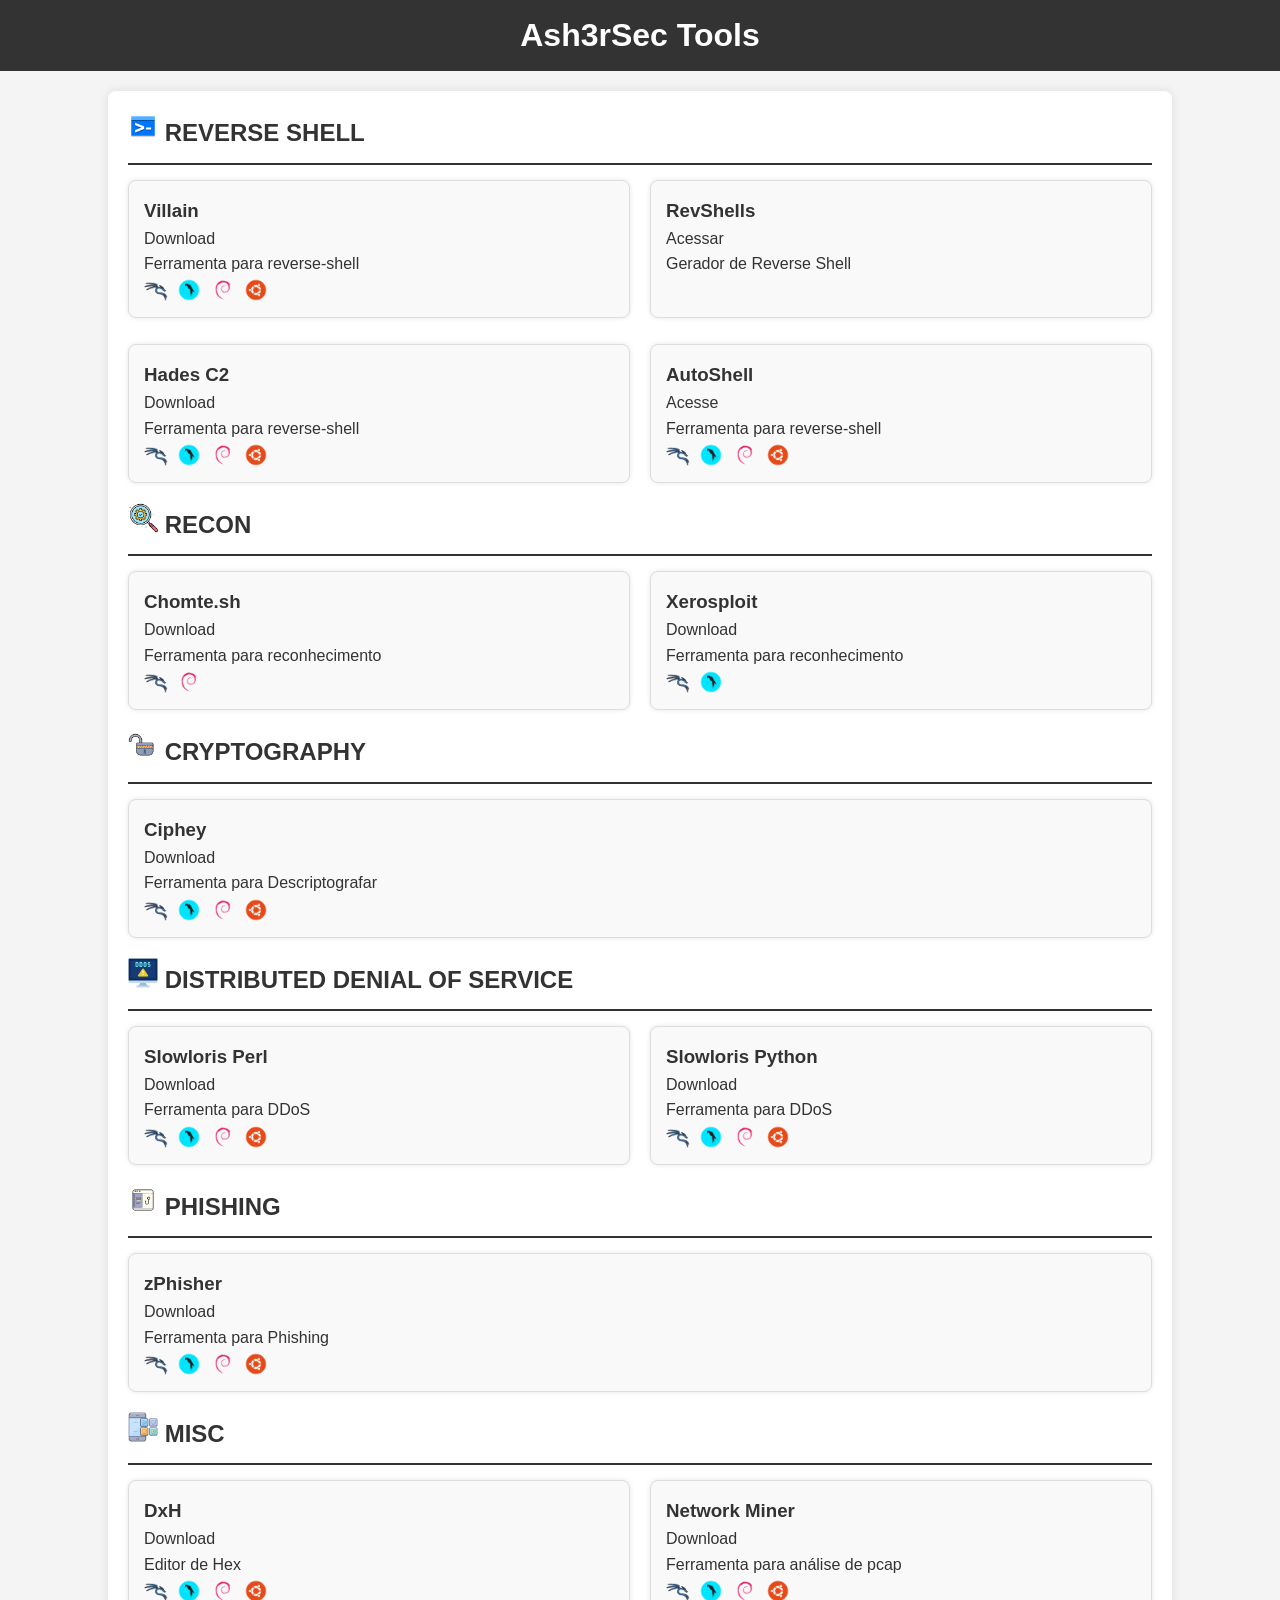
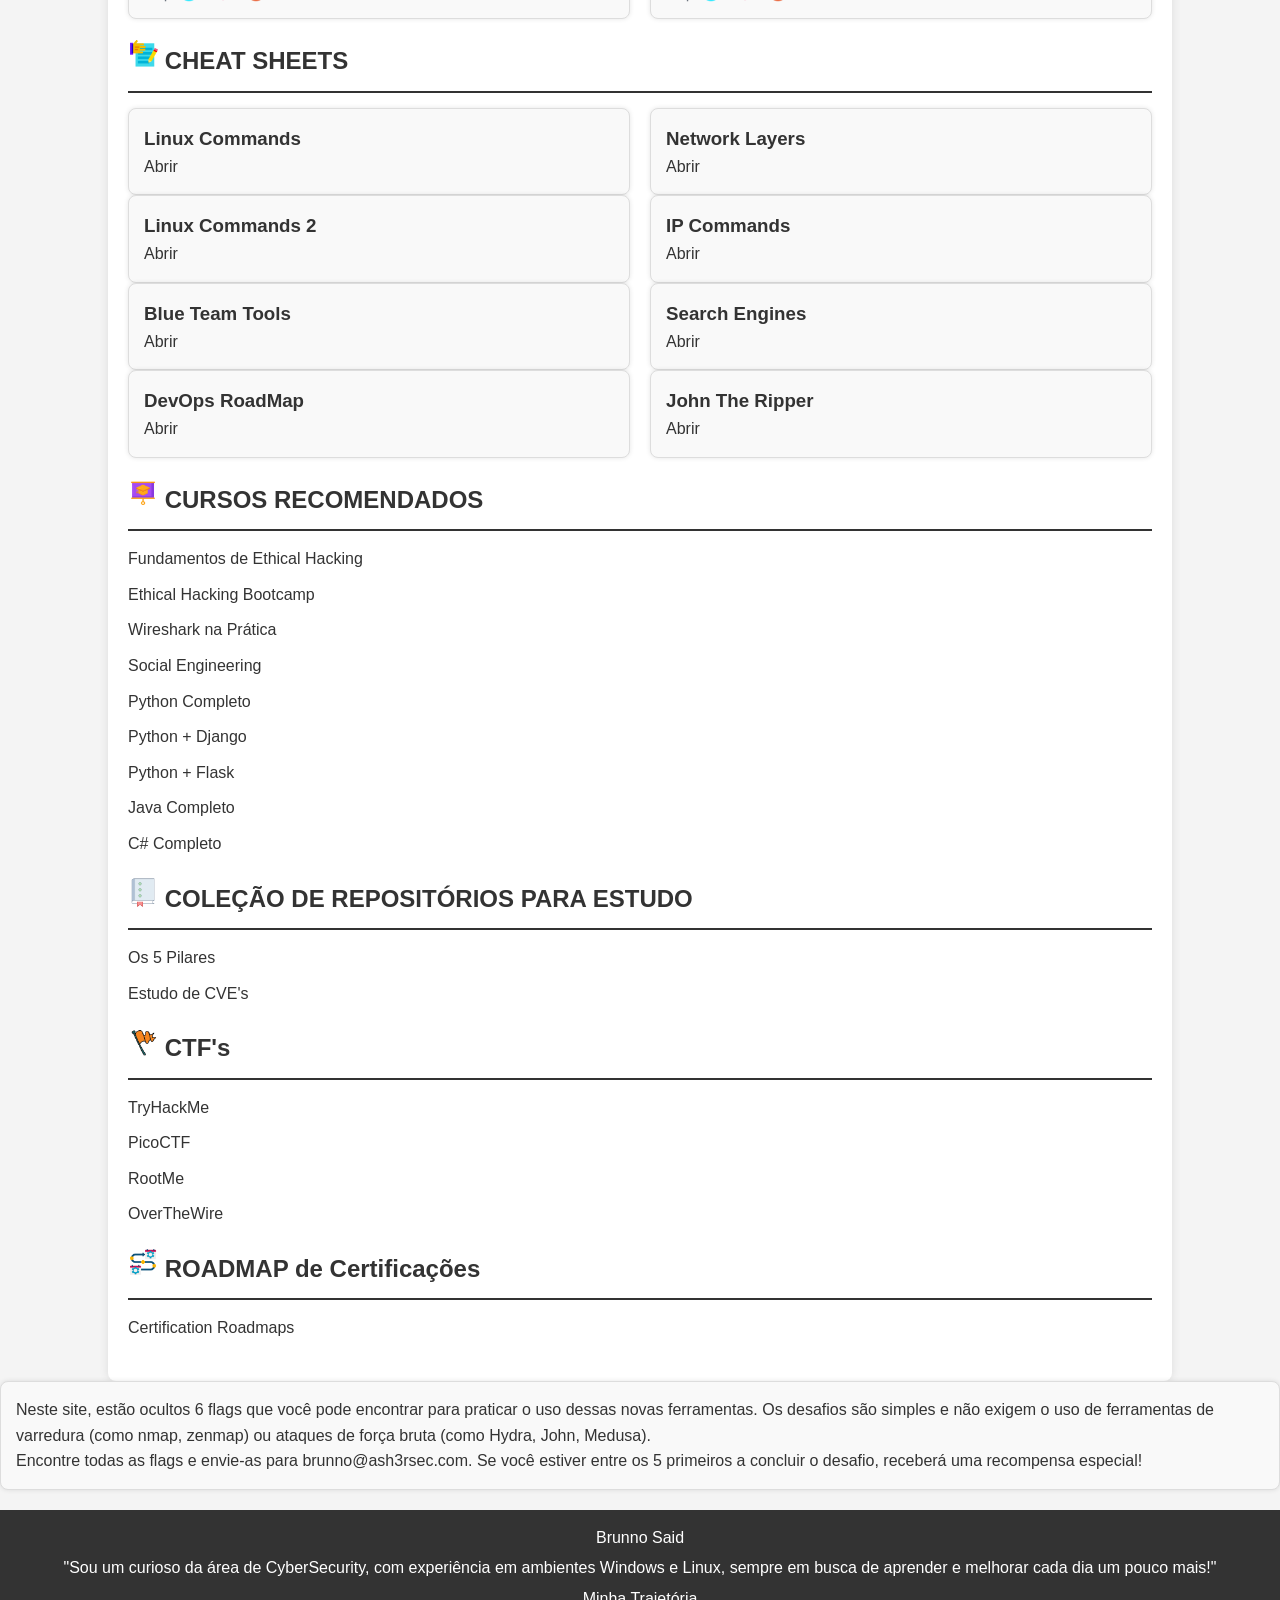
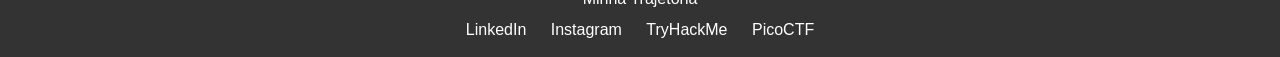
==== src/index.html @ 20b2dc92 "Update index.html" ====
<!DOCTYPE html>
<html lang="pt-BR">
<head>
    <meta charset="UTF-8">
    <meta name="viewport" content="width=device-width, initial-scale=1.0">
    <title>Ash3rSec</title>
    <link rel="stylesheet" href="styles.css">
    <link rel="icon" href="img/ico-web.png">
</head>
<body>
    <header>
        <h1>Ash3rSec Tools</h1>
    </header>
    
    <div class="container">

        <section>
            <h2><img src="img/terminal.png" width="30" height="30">  REVERSE SHELL</h2>
            <div class="tool-container">
                <div class="tool">
                    <h3>Villain</h3>
                    <p><a href="https://github.com/t3l3machus/Villain" target="_blank">Download</a></p>
                    <p>Ferramenta para reverse-shell</p>
                    <div class="icons">
                        <img src="img/kali.png" alt="Kali Linux">
                        <img src="img/parrot.png" alt="Parrot OS">
                        <img src="img/debian.png" alt="Debian">
                        <img src="img/ubuntu.png" alt="Ubuntu">
                    </div>
                </div>

                <div class="tool">
                    <h3>RevShells</h3>
                    <p><a href="https://www.revshells.com/" target="_blank">Acessar</a></p>
                    <p>Gerador de Reverse Shell</p>
                </div>
            </div>

            <br>
            
            <div class="tool-container">
                <div class="tool">
                    <h3>Hades C2</h3>
                    <p><a href="https://github.com/Lavender-exe/Hades-C2" target="_blank">Download</a></p>
                    <p>Ferramenta para reverse-shell</p>
                    <div class="icons">
                        <img src="img/kali.png" alt="Kali Linux">
                        <img src="img/parrot.png" alt="Parrot OS">
                        <img src="img/debian.png" alt="Debian">
                        <img src="img/ubuntu.png" alt="Ubuntu">
                    </div>
                </div>

                <div class="tool">
                    <h3>AutoShell</h3>
                    <p><a href="https://reverse-shell.sh/" target="_blank">Acesse</a></p>
                    <p>Ferramenta para reverse-shell</p>
                    <div class="icons">
                        <img src="img/kali.png" alt="Kali Linux">
                        <img src="img/parrot.png" alt="Parrot OS">
                        <img src="img/debian.png" alt="Debian">
                        <img src="img/ubuntu.png" alt="Ubuntu">
                    </div>
                </div>

            </div>
        </section>

        <section>
            <h2><img src="img/recon.png" width="30" height="30">  RECON</h2>
            <div class="tool-container">
                <div class="tool">
                    <h3>Chomte.sh</h3>
                    <p><a href="https://github.com/mr-rizwan-syed/chomtesh" target="_blank">Download</a></p>
                    <p>Ferramenta para reconhecimento</p>
                    <div class="icons">
                        <img src="img/kali.png" alt="Kali Linux">
                        <img src="img/debian.png" alt="Debian">
                    </div>
                </div>

                <div class="tool">
                    <h3>Xerosploit</h3>
                    <p><a href="https://github.com/LionSec/xerosploit" target="_blank">Download</a></p>
                    <p>Ferramenta para reconhecimento</p>
                    <div class="icons">
                        <img src="img/kali.png" alt="Kali Linux">
                        <img src="img/parrot.png" alt="Parrot OS">
                    </div>
                </div>
            </div>
        </section>

        <section>
            <h2><img src="img/locker.png" width="30" height="30">  CRYPTOGRAPHY</h2>
            <div class="tool-container">
                <div class="tool">
                    <h3>Ciphey</h3>
                    <p><a href="https://github.com/Ciphey/Ciphey" target="_blank">Download</a></p>
                    <p>Ferramenta para Descriptografar</p>
                    <div class="icons">
                        <img src="img/kali.png" alt="Kali Linux">
                        <img src="img/parrot.png" alt="Parrot OS">
                        <img src="img/debian.png" alt="Debian">
                        <img src="img/ubuntu.png" alt="Ubuntu">
                    </div>
                </div>
            </div>
        </section>

        <section>
            <h2><img src="img/ddos.png" width="30" height="30">  DISTRIBUTED DENIAL OF SERVICE</h2>
            <div class="tool-container">
                <div class="tool">
                    <h3>Slowloris Perl</h3>
                    <p><a href="https://github.com/GHubgenius/slowloris.pl" target="_blank">Download</a></p>
                    <p>Ferramenta para DDoS</p>
                    <div class="icons">
                        <img src="img/kali.png" alt="Kali Linux">
                        <img src="img/parrot.png" alt="Parrot OS">
                        <img src="img/debian.png" alt="Debian">
                        <img src="img/ubuntu.png" alt="Ubuntu">
                    </div>
                </div>

                <div class="tool">
                    <h3>Slowloris Python</h3>
                    <p><a href="https://github.com/gkbrk/slowloris" target="_blank">Download</a></p>
                    <p>Ferramenta para DDoS</p>
                    <div class="icons">
                        <img src="img/kali.png" alt="Kali Linux">
                        <img src="img/parrot.png" alt="Parrot OS">
                        <img src="img/debian.png" alt="Debian">
                        <img src="img/ubuntu.png" alt="Ubuntu">
                    </div>
                </div>
            </div>
        </section>

        <section>
        	<h2><img src="img/phishing.png" width="30" height="30">  PHISHING</h2>
        	<div class="tool-container">
        		<div class="tool">
        			<h3>zPhisher</h3>
        			<p><a href="https://github.com/htr-tech/zphisher" target="_blank">Download</a></p>
        			<p>Ferramenta para Phishing</p>
        			<div class="icons">
        				<img src="img/kali.png" alt="Kali Linux">
        				<img src="img/parrot.png" alt="Parrot OS">
                        <img src="img/debian.png" alt="Debian">
                        <img src="img/ubuntu.png" alt="Ubuntu">
        			</div>
        		</div>
        	</div>
        </section>

        <section>
        	<h2><img src="img/misc.png" width="30" height="30">  MISC</h2>
        	<div class="tool-container">
        		<div class="tool">
        			<h3>DxH</h3>
        			<p><a href="https://github.com/afrantzis/bless" target="_blank">Download</a></p>
        			<p>Editor de Hex</p>
        			<div class="icons">
        				<img src="img/kali.png" alt="Kali Linux">
        				<img src="img/parrot.png" alt="Parrot OS">
                        <img src="img/debian.png" alt="Debian">
                        <img src="img/ubuntu.png" alt="Ubuntu">
        			</div>
        		</div>
                <div class="tool">
                    <h3>Network Miner</h3>
                    <p><a href="https://www.netresec.com/?page=NetworkMiner" target="_blank">Download</a></p>
                    <p>Ferramenta para análise de pcap</p>
                    <div class="icons">
                        <img src="img/kali.png" alt="Kali Linux">
                        <img src="img/parrot.png" alt="Parrot OS">
                        <img src="img/debian.png" alt="Debian">
                        <img src="img/ubuntu.png" alt="Ubuntu">
                    </div>
                </div>
        	</div>
        </section>

        <section>
            <h2><img src="img/sheet.png" width="30" height="30">  CHEAT SHEETS</h2>
            <div class="tool-container">
                <div class="tool">
                    <h3>Linux Commands</h3>
                    <p><a href="img/linux1.jpg" target="_blank">Abrir</a></p>
                </div>

                <div class="tool">
                    <h3>Network Layers</h3>
                    <p><a href="img/layers.gif" target="_blank">Abrir</a></p>
                </div>
                
            </div>

            <div class="tool-container">
                <div class="tool">
                    <h3>Linux Commands 2</h3>
                    <p><a href="img/linux2" target="_blank">Abrir</a></p>
                </div>

                <div class="tool">
                    <h3>IP Commands</h3>
                    <p><a href="img/ip-man.jpg" target="_blank">Abrir</a></p>
                </div>
            </div>

            <div class="tool-container">
                <div class="tool">
                    <h3>Blue Team Tools</h3>
                    <p><a href="img/Blue-Linux-Tools.jpg" target="_blank">Abrir</a></p>
                </div>

                <div class="tool">
                    <h3>Search Engines</h3>
                    <p><a href="img/search-engines.jpg" target="_blank">Abrir</a></p>
                </div>
            </div>

            <div class="tool-container">
                <div class="tool">
                    <h3>DevOps RoadMap</h3>
                    <p><a href="img/DevOps Roadmap HD.png" target="_blank">Abrir</a></p>
                </div>

                <div class="tool">
                    <h3>John The Ripper</h3>
                    <p><a href="img/John.png" target="_blank">Abrir</a></p>
                </div>
            </div>
        </section>

        <section>
            <h2><img src="img/courses.png" width="30" height="30">  CURSOS RECOMENDADOS</h2>
            <ul>
                <li><a href="https://www.udemy.com/course/fundamentos-de-ethical-hacking" target="_blank">Fundamentos de Ethical Hacking</a></li>
                <li><a href="https://www.udemy.com/course/complete-ethical-hacking-bootcamp-zero-to-mastery" target="_blank">Ethical Hacking Bootcamp</a></li>
                <li><a href="https://www.udemy.com/course/wireshark-tcpip" target="_blank">Wireshark na Prática</a></li>
                <li><a href="https://www.udemy.com/course/learn-social-engineering-from-scratch" target="_blank">Social Engineering</a></li>
                <li><a href="https://www.udemy.com/course/curso-de-programacao-em-python-do-basico-ao-avancado" target="_blank">Python Completo</a></li>
                <li><a href="https://www.udemy.com/course/programacao-web-com-django-framework-do-basico-ao-avancado" target="_blank">Python + Django</a></li>
                <li><a href="https://www.udemy.com/course/web-developer-bootcamp-flask-python" target="_blank">Python + Flask</a></li>
                <li><a href="https://www.udemy.com/course/fundamentos-de-programacao-com-java" target="_blank">Java Completo</a></li>
                <li><a href="https://www.udemy.com/course/programacao-orientada-a-objetos-csharp" target="_blank">C# Completo</a></li>
            </ul>
        </section>

        <section>
            <h2><img src="img/repositorys.png" width="30" height="30">  COLEÇÃO DE REPOSITÓRIOS PARA ESTUDO</h2>
            <ul>
                <li><a href="https://github.com/DFIRmadness/5pillars/blob/master/5-Pillars.md" target="_blank">Os 5 Pilares</a></li>
                <li><a href="https://github.com/trickest/cve" target="_blank">Estudo de CVE's</a></li>
            </ul>
        </section>
        
        <section>
            <h2><img src="img/ctf.png" width="30" height="30">  CTF's</h2>
            <ul>
                <li><a href="https://tryhackme.com" target="_blank">TryHackMe</a></li>
                <li><a href="https://play.picoctf.org" target="_blank">PicoCTF</a></li>
                <li><a href="https://www.root-me.org/" target="_blank">RootMe</a></li>
                <li><a href="https://overthewire.org/wargames/" target="_blank">OverTheWire</a></li>
            </ul>
        </section>
        
        <section>
            <h2><img src="img/roadmap.png" width="30" height="30">  ROADMAP de Certificações</h2>
            <ul>
                <li><a href="https://pauljerimy.com/security-certification-roadmap/" target="_blank">Certification Roadmaps</a></li>
            </ul>
        </section>
    </div>

    <!-- Analisar o Código Fonte é sempre importante! 
        Flag 1: Ash3r{3u_n40_s0u_v1st0_p0r_mu1t0s} -->

    <section>
        <div class="tool-container">
            <div class="tool">
                <p>Neste site, estão ocultos 6 flags que você pode encontrar para praticar o uso dessas novas ferramentas. Os desafios são simples e não exigem o uso de ferramentas de varredura (como nmap, zenmap) ou ataques de força bruta (como Hydra, John, Medusa).</p>
                <p>Encontre todas as flags e envie-as para brunno@ash3rsec.com. Se você estiver entre os 5 primeiros a concluir o desafio, receberá uma recompensa especial!</p>
            </div>
        </div>
    </section>
    
    <footer>
        <p>Brunno Said</p>
        <p>"Sou um curioso da área de CyberSecurity, com experiência em ambientes Windows e Linux, sempre em busca de aprender e melhorar cada dia um pouco mais!"</p>

        <p><a href="trajet.html" target="_blank">Minha Trajetória</a></p>
        <p>
            <a href="https://www.linkedin.com/in/brunno-said/" target="_blank">LinkedIn</a>
            <a href="https://www.instagram.com/brunnosaid/" target="_blank">Instagram</a>
            <a href="https://tryhackme.com/p/AsherAxe23" target="_blank">TryHackMe</a>
            <a href="https://play.picoctf.org/users/Ash3rAx3" target="_blank">PicoCTF</a>
        </p>
    </footer>
</body>
</html>
---- src/styles.css ----
/* Resetando algumas configurações padrão */
body, h1, h2, h3, p, ul {
    margin: 0;
    padding: 0;
    box-sizing: border-box;
}

body {
    font-family: Arial, sans-serif;
    background-color: #f4f4f4;
    color: #333;
    line-height: 1.6;
}

header {
    background: #333;
    color: #fff;
    padding: 10px 0;
    text-align: center;
}

header h1 {
    margin: 0;
}

.container {
    width: 80%;
    margin: auto;
    overflow: hidden;
    background: #fff;
    padding: 20px;
    margin-top: 20px;
    border-radius: 8px;
    box-shadow: 0 0 10px rgba(0, 0, 0, 0.1);
}

section {
    margin-bottom: 20px;
}

section h2 {
    border-bottom: 2px solid #333;
    padding-bottom: 10px;
    margin-bottom: 15px;
    color: #333;
}

.tool-container {
    display: flex;
    justify-content: space-between;
    flex-wrap: wrap;
    gap: 20px; /* Espaçamento entre as ferramentas */
}

.tool {
    background: #f9f9f9;
    padding: 15px;
    border: 1px solid #ddd;
    border-radius: 8px;
    flex: 1;
    min-width: 45%; /* Ajusta o tamanho mínimo dos itens */
    box-sizing: border-box;
    box-shadow: 0 0 5px rgba(0, 0, 0, 0.1);
}

.tool h3 {
    margin-top: 0;
}

.icons img {
    width: 24px;
    height: 24px;
    vertical-align: middle;
    margin-right: 5px;
}

ul {
    list-style-type: none;
}

ul li {
    margin-bottom: 10px;
}

a {
    color: #333;
    text-decoration: none;
}

a:hover {
    text-decoration: underline;
}

footer {
    background: #333;
    color: #fff;
    padding: 10px 0;
    text-align: center;
    margin-top: 20px;
}

footer p {
    margin: 5px 0;
}

footer a {
    color: #fff;
    text-decoration: none;
    margin: 0 10px;
}

footer a:hover {
    text-decoration: underline;
}
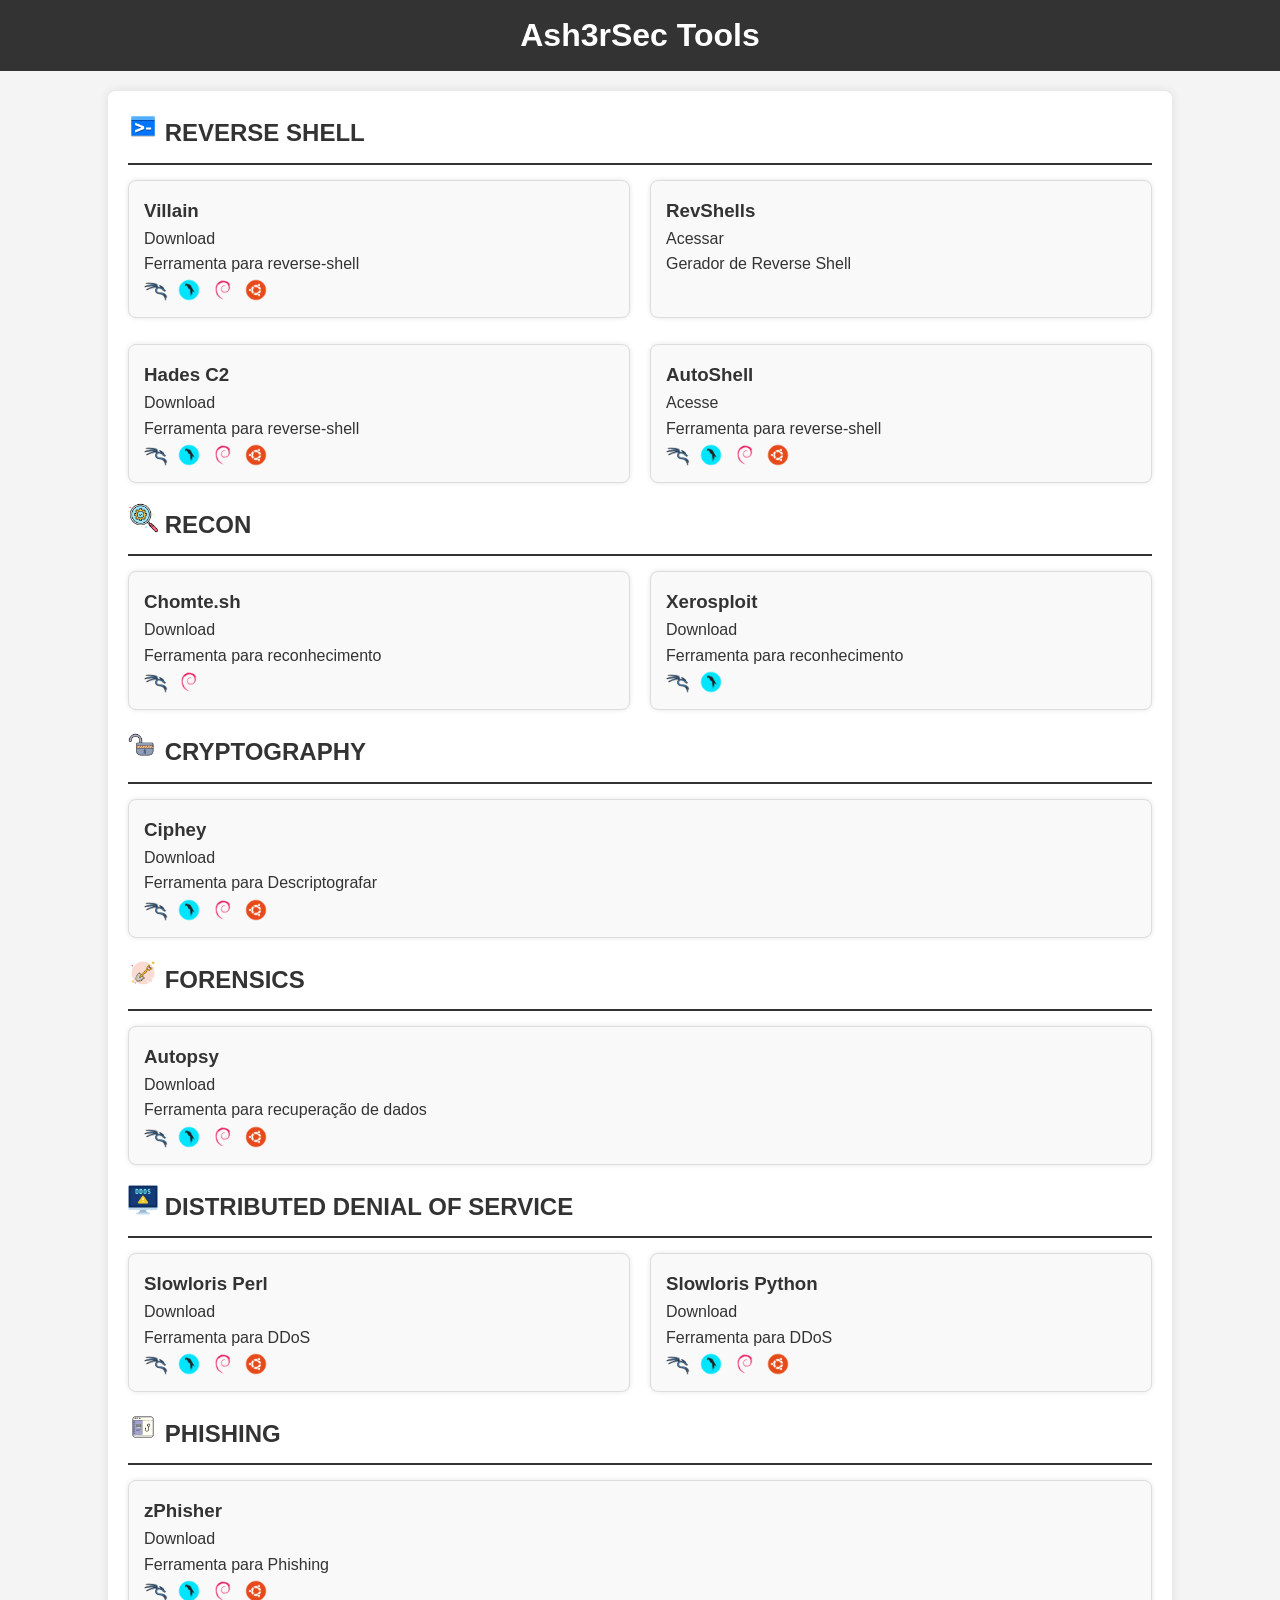
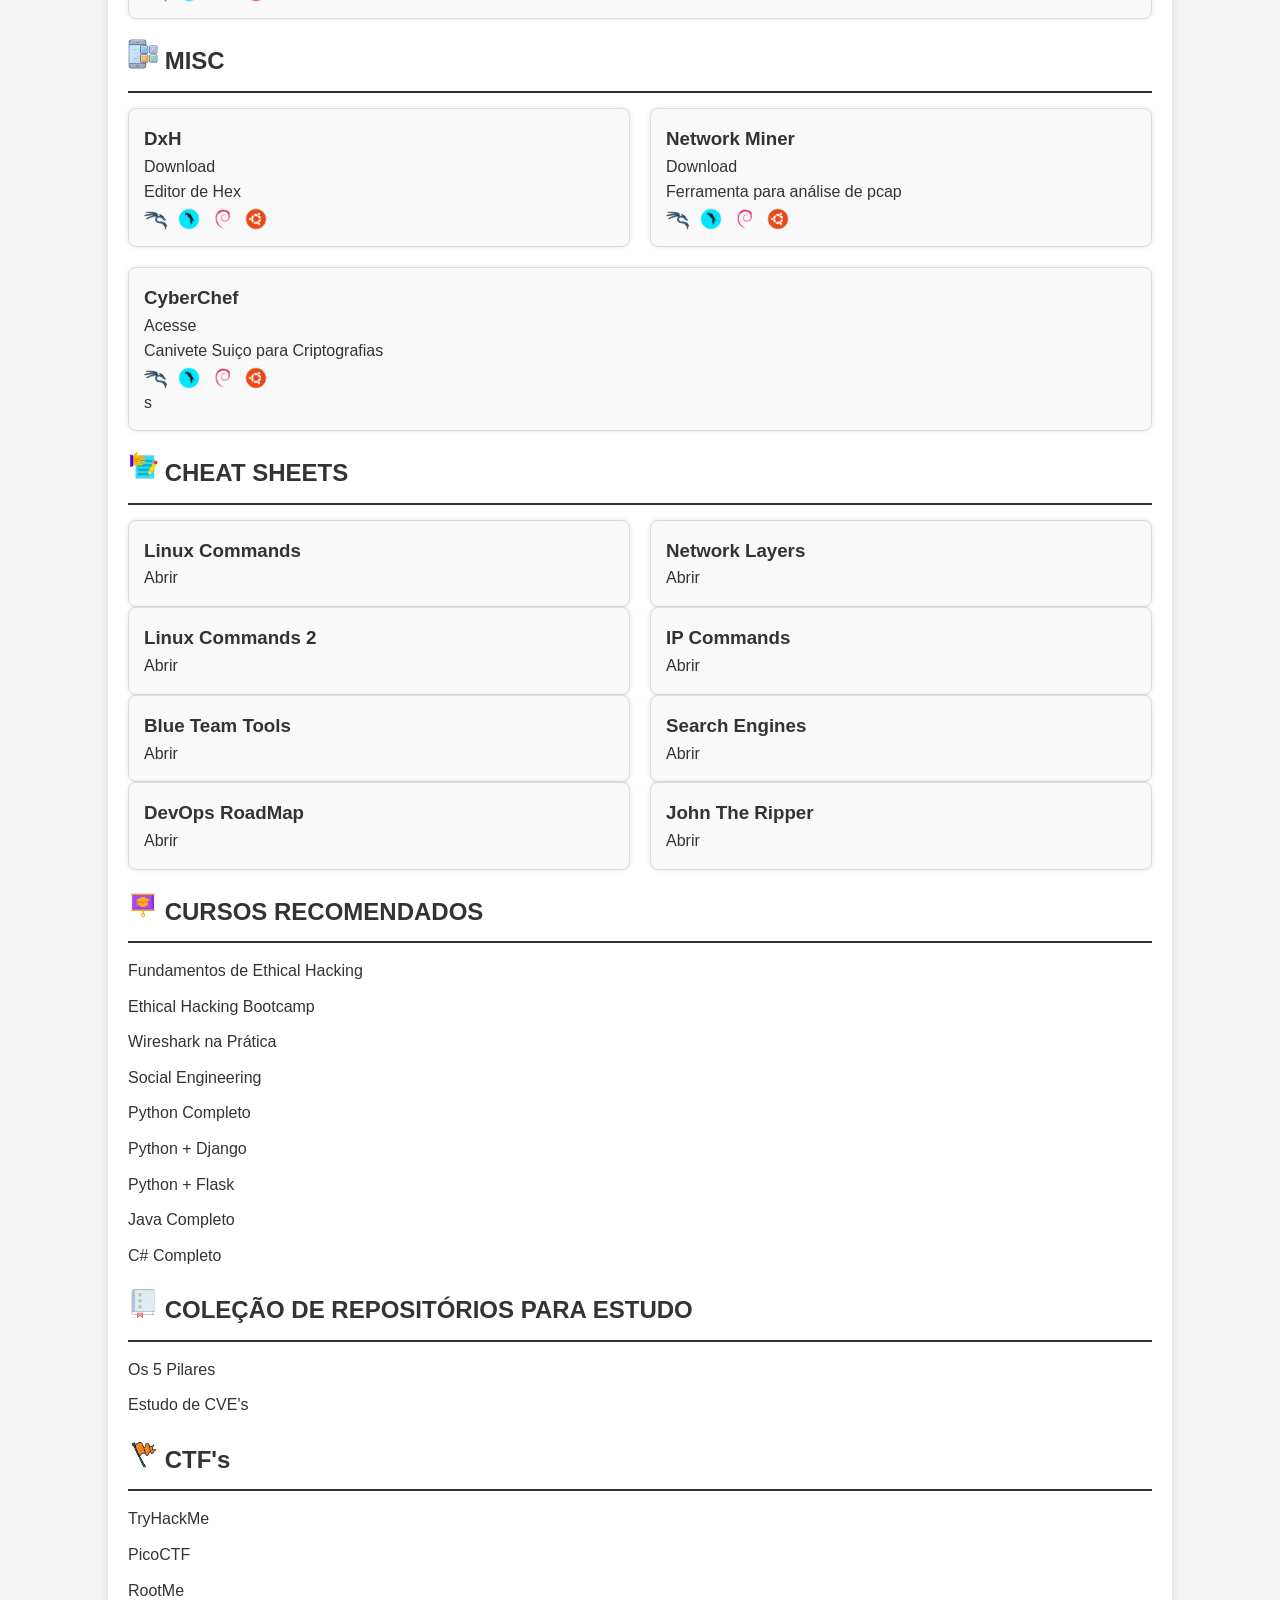
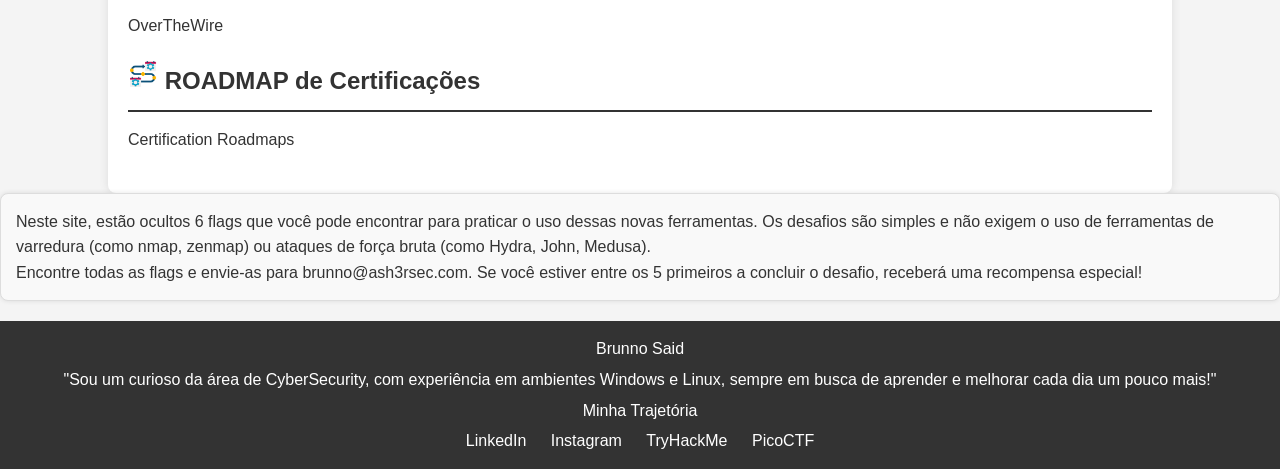
==== commit ef83d7c2: "Update index.html" ====
--- a/src/index.html
+++ b/src/index.html
@@ -109,6 +109,23 @@
         </section>
 
         <section>
+            <h2><img src="img/forensic.png" width="30" height="30">  FORENSICS</h2>
+            <div class="tool-container">
+                <div class="tool">
+                    <h3>Autopsy</h3>
+                    <p><a href="https://www.sleuthkit.org/sleuthkit/" target="_blank">Download</a></p>
+                    <p>Ferramenta para recuperação de dados</p>
+                    <div class="icons">
+                        <img src="img/kali.png" alt="Kali Linux">
+                        <img src="img/parrot.png" alt="Parrot OS">
+                        <img src="img/debian.png" alt="Debian">
+                        <img src="img/ubuntu.png" alt="Ubuntu">
+                    </div>    
+                </div>
+            </div>
+        </section>
+
+        <section>
             <h2><img src="img/ddos.png" width="30" height="30">  DISTRIBUTED DENIAL OF SERVICE</h2>
             <div class="tool-container">
                 <div class="tool">
@@ -178,6 +195,17 @@
                         <img src="img/debian.png" alt="Debian">
                         <img src="img/ubuntu.png" alt="Ubuntu">
                     </div>
+                </div>
+                <div class="tool">
+                    <h3>CyberChef</h3>
+                    <p><a href="https://gchq.github.io/CyberChef/" target="_blank">Acesse</a></p>
+                    <p>Canivete Suiço para Criptografias</p>
+                    <div class="icons">
+                        <img src="img/kali.png" alt="Kali Linux">
+                        <img src="img/parrot.png" alt="Parrot OS">
+                        <img src="img/debian.png" alt="Debian">
+                        <img src="img/ubuntu.png" alt="Ubuntu">
+                    </div>s
                 </div>
         	</div>
         </section>
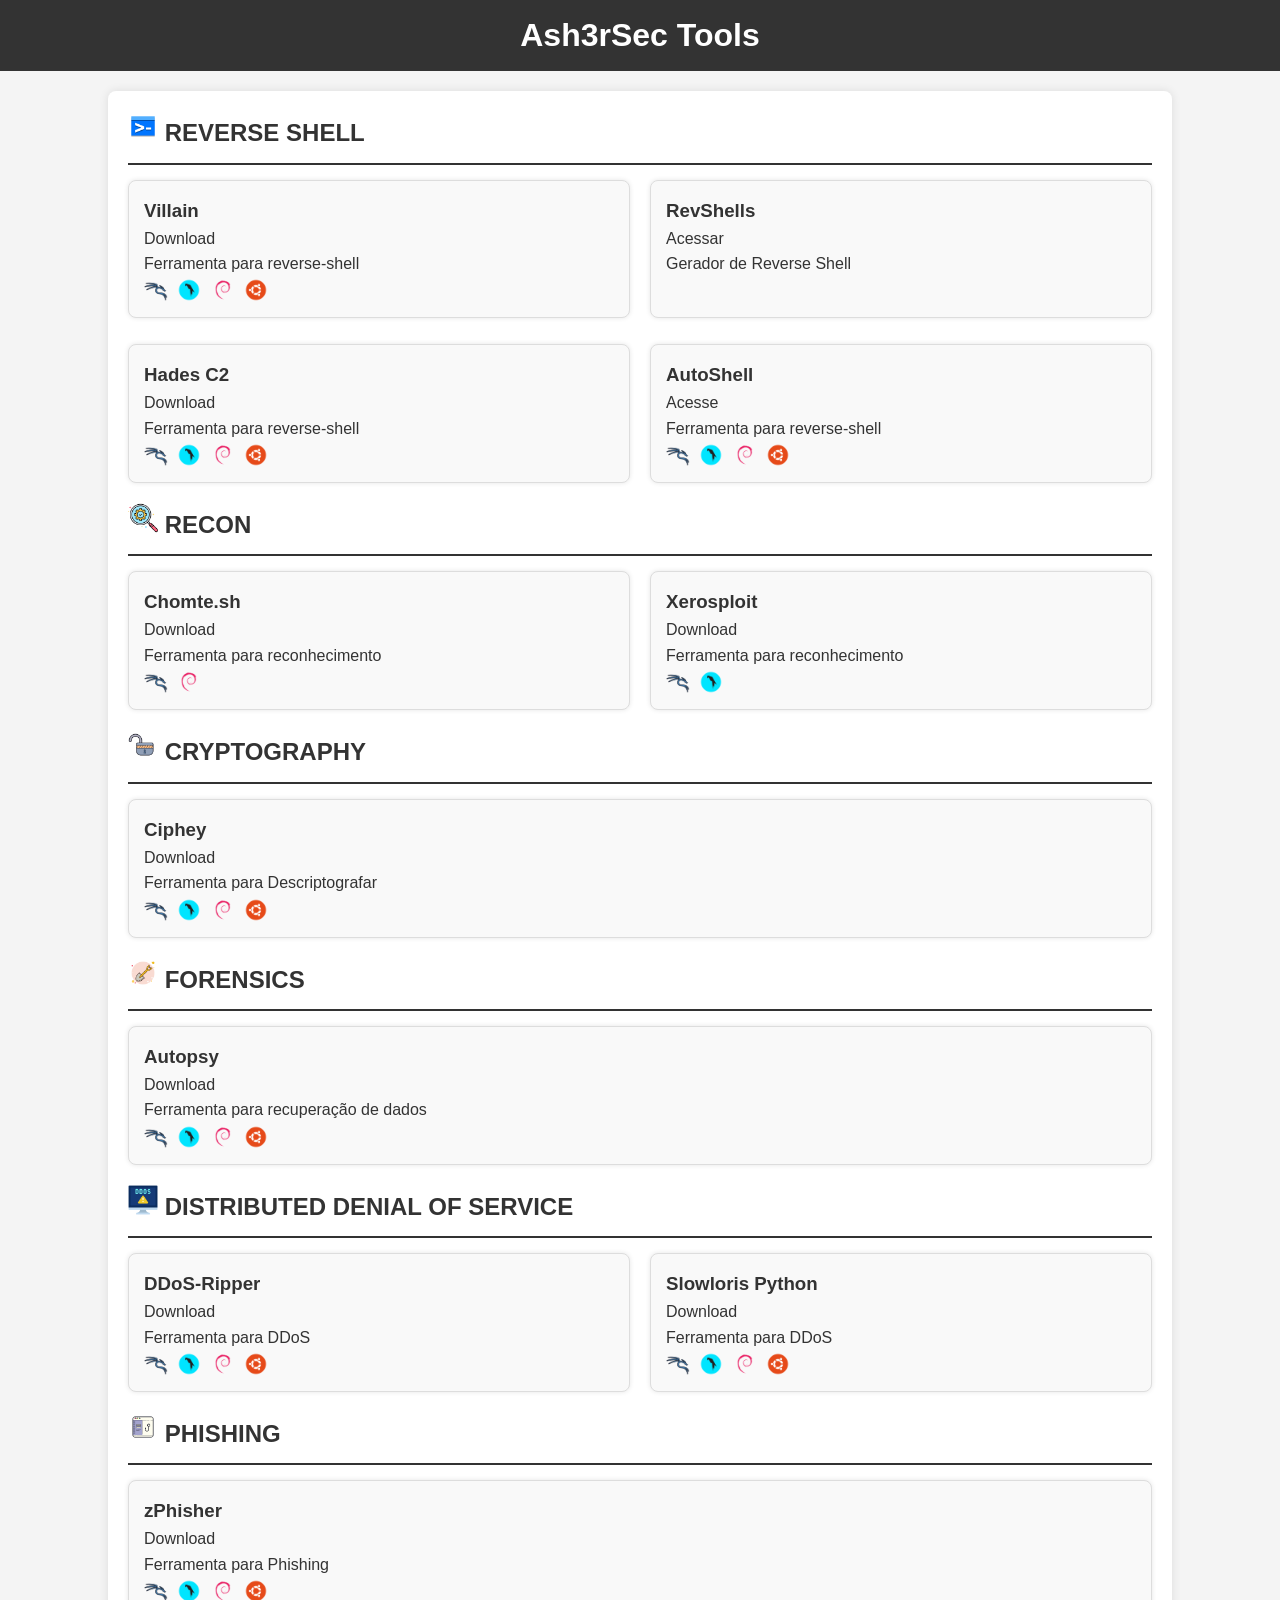
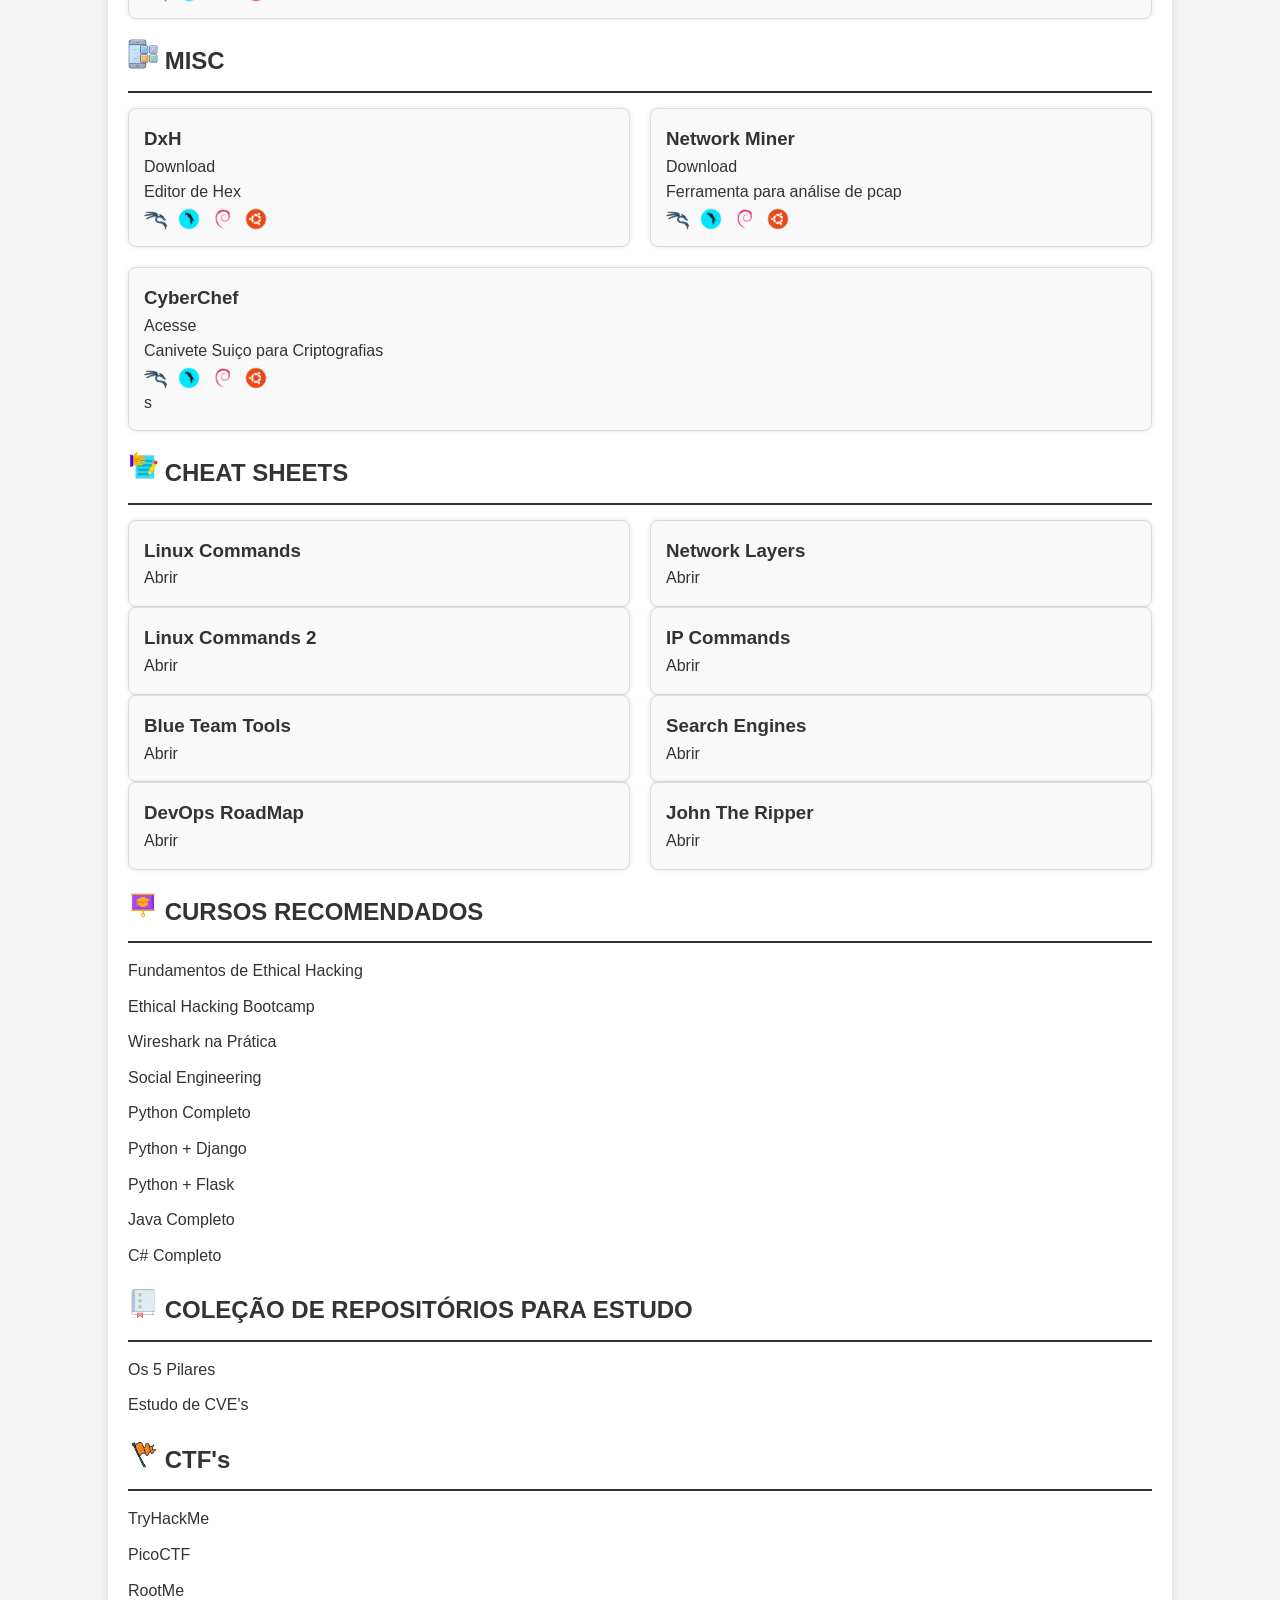
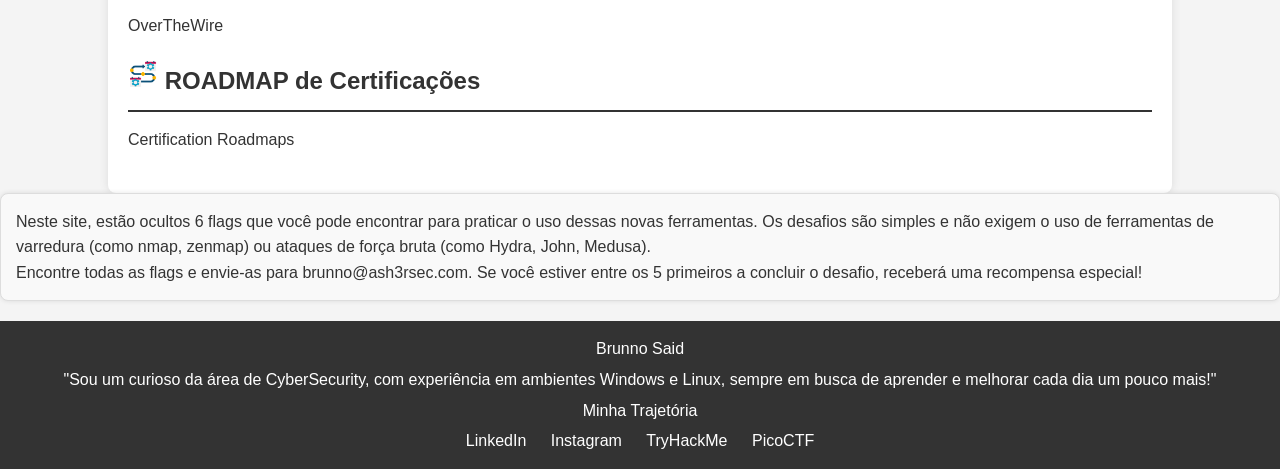
==== commit dcfd68f6: "Update index.html" ====
--- a/src/index.html
+++ b/src/index.html
@@ -129,8 +129,8 @@
             <h2><img src="img/ddos.png" width="30" height="30">  DISTRIBUTED DENIAL OF SERVICE</h2>
             <div class="tool-container">
                 <div class="tool">
-                    <h3>Slowloris Perl</h3>
-                    <p><a href="https://github.com/GHubgenius/slowloris.pl" target="_blank">Download</a></p>
+                    <h3>DDoS-Ripper</h3>
+                    <p><a href="https://github.com/palahsu/DDoS-Ripper" target="_blank">Download</a></p>
                     <p>Ferramenta para DDoS</p>
                     <div class="icons">
                         <img src="img/kali.png" alt="Kali Linux">
@@ -155,36 +155,36 @@
         </section>
 
         <section>
-        	<h2><img src="img/phishing.png" width="30" height="30">  PHISHING</h2>
-        	<div class="tool-container">
-        		<div class="tool">
-        			<h3>zPhisher</h3>
-        			<p><a href="https://github.com/htr-tech/zphisher" target="_blank">Download</a></p>
-        			<p>Ferramenta para Phishing</p>
-        			<div class="icons">
-        				<img src="img/kali.png" alt="Kali Linux">
-        				<img src="img/parrot.png" alt="Parrot OS">
-                        <img src="img/debian.png" alt="Debian">
-                        <img src="img/ubuntu.png" alt="Ubuntu">
-        			</div>
-        		</div>
-        	</div>
-        </section>
-
-        <section>
-        	<h2><img src="img/misc.png" width="30" height="30">  MISC</h2>
-        	<div class="tool-container">
-        		<div class="tool">
-        			<h3>DxH</h3>
-        			<p><a href="https://github.com/afrantzis/bless" target="_blank">Download</a></p>
-        			<p>Editor de Hex</p>
-        			<div class="icons">
-        				<img src="img/kali.png" alt="Kali Linux">
-        				<img src="img/parrot.png" alt="Parrot OS">
-                        <img src="img/debian.png" alt="Debian">
-                        <img src="img/ubuntu.png" alt="Ubuntu">
-        			</div>
-        		</div>
+            <h2><img src="img/phishing.png" width="30" height="30">  PHISHING</h2>
+            <div class="tool-container">
+                <div class="tool">
+                    <h3>zPhisher</h3>
+                    <p><a href="https://github.com/htr-tech/zphisher" target="_blank">Download</a></p>
+                    <p>Ferramenta para Phishing</p>
+                    <div class="icons">
+                        <img src="img/kali.png" alt="Kali Linux">
+                        <img src="img/parrot.png" alt="Parrot OS">
+                        <img src="img/debian.png" alt="Debian">
+                        <img src="img/ubuntu.png" alt="Ubuntu">
+                    </div>
+                </div>
+            </div>
+        </section>
+
+        <section>
+            <h2><img src="img/misc.png" width="30" height="30">  MISC</h2>
+            <div class="tool-container">
+                <div class="tool">
+                    <h3>DxH</h3>
+                    <p><a href="https://github.com/afrantzis/bless" target="_blank">Download</a></p>
+                    <p>Editor de Hex</p>
+                    <div class="icons">
+                        <img src="img/kali.png" alt="Kali Linux">
+                        <img src="img/parrot.png" alt="Parrot OS">
+                        <img src="img/debian.png" alt="Debian">
+                        <img src="img/ubuntu.png" alt="Ubuntu">
+                    </div>
+                </div>
                 <div class="tool">
                     <h3>Network Miner</h3>
                     <p><a href="https://www.netresec.com/?page=NetworkMiner" target="_blank">Download</a></p>
@@ -207,7 +207,7 @@
                         <img src="img/ubuntu.png" alt="Ubuntu">
                     </div>s
                 </div>
-        	</div>
+            </div>
         </section>
 
         <section>
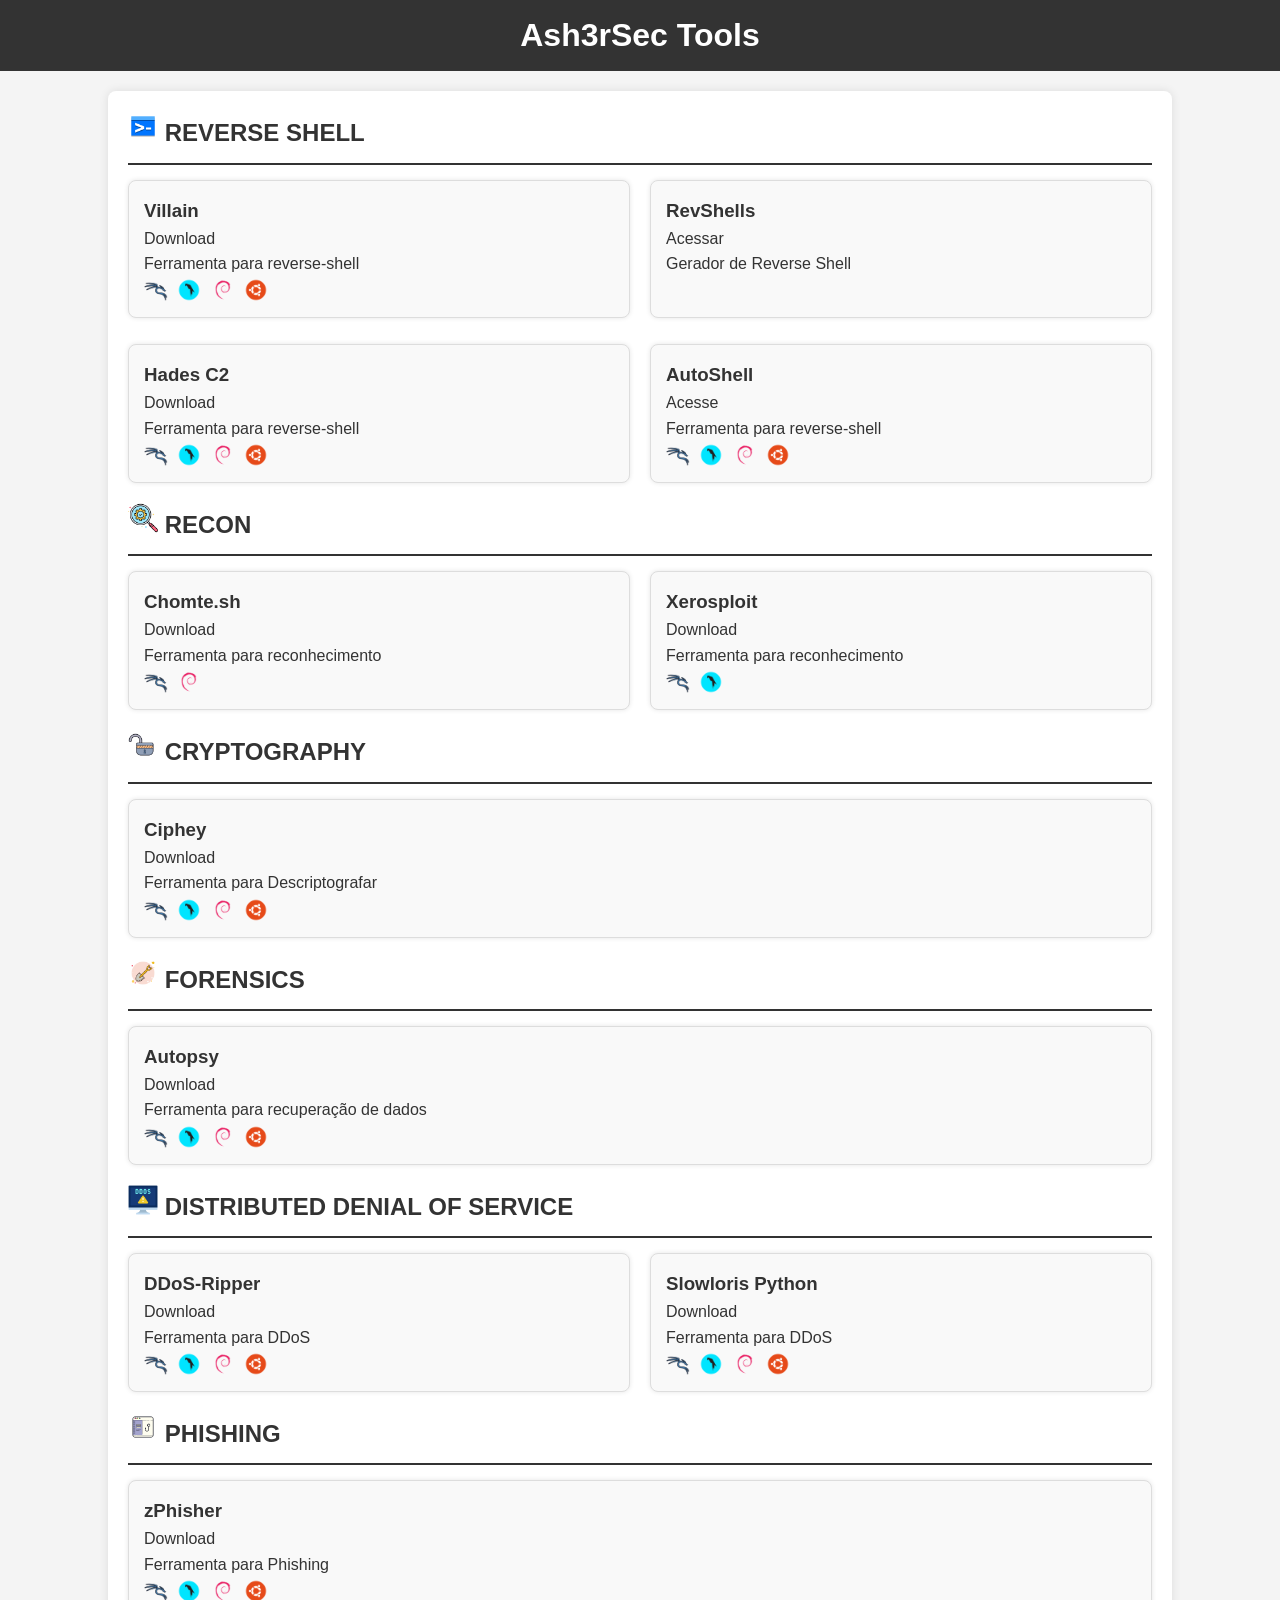
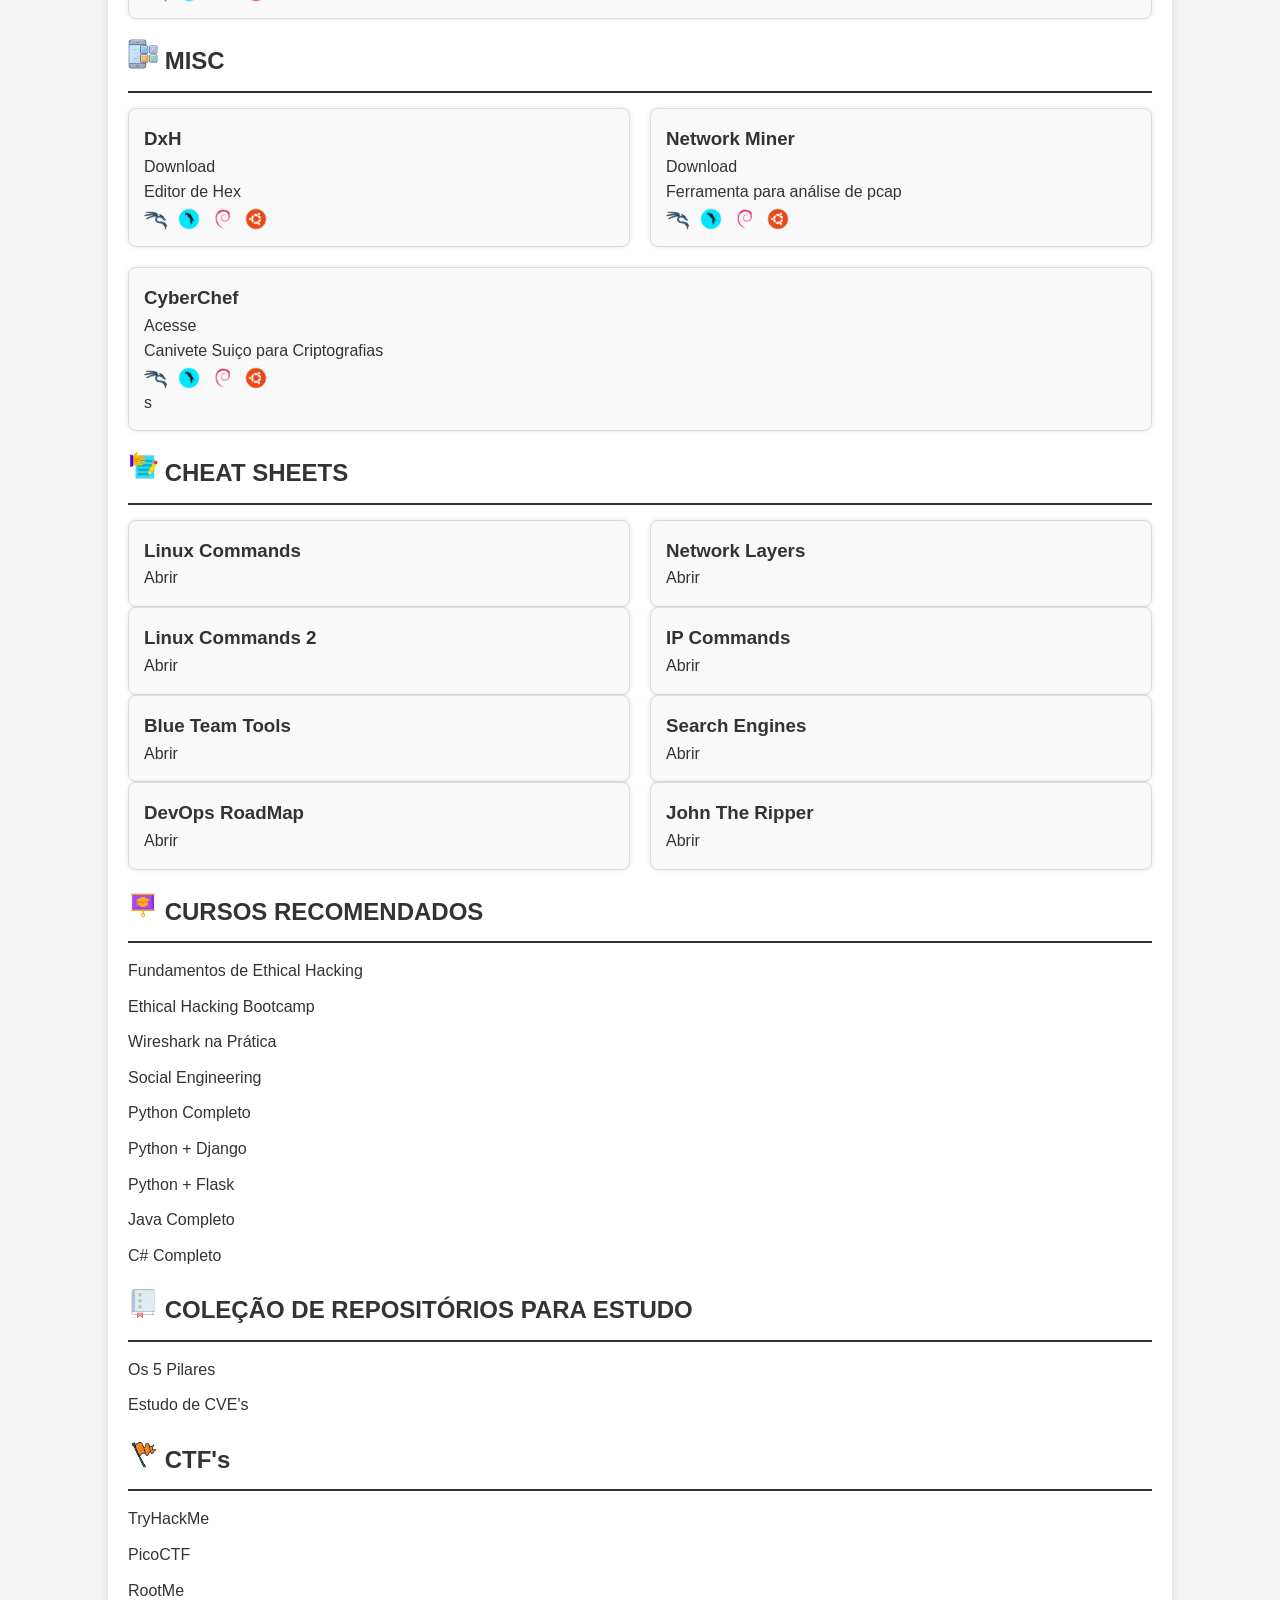
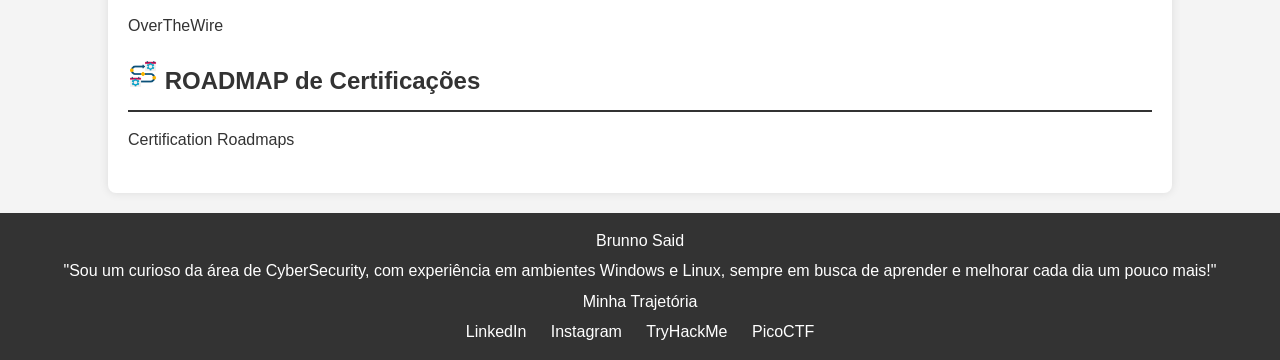
==== commit d232b60a: "Update index.html" ====
--- a/src/index.html
+++ b/src/index.html
@@ -305,15 +305,6 @@
 
     <!-- Analisar o Código Fonte é sempre importante! 
         Flag 1: Ash3r{3u_n40_s0u_v1st0_p0r_mu1t0s} -->
-
-    <section>
-        <div class="tool-container">
-            <div class="tool">
-                <p>Neste site, estão ocultos 6 flags que você pode encontrar para praticar o uso dessas novas ferramentas. Os desafios são simples e não exigem o uso de ferramentas de varredura (como nmap, zenmap) ou ataques de força bruta (como Hydra, John, Medusa).</p>
-                <p>Encontre todas as flags e envie-as para brunno@ash3rsec.com. Se você estiver entre os 5 primeiros a concluir o desafio, receberá uma recompensa especial!</p>
-            </div>
-        </div>
-    </section>
     
     <footer>
         <p>Brunno Said</p>
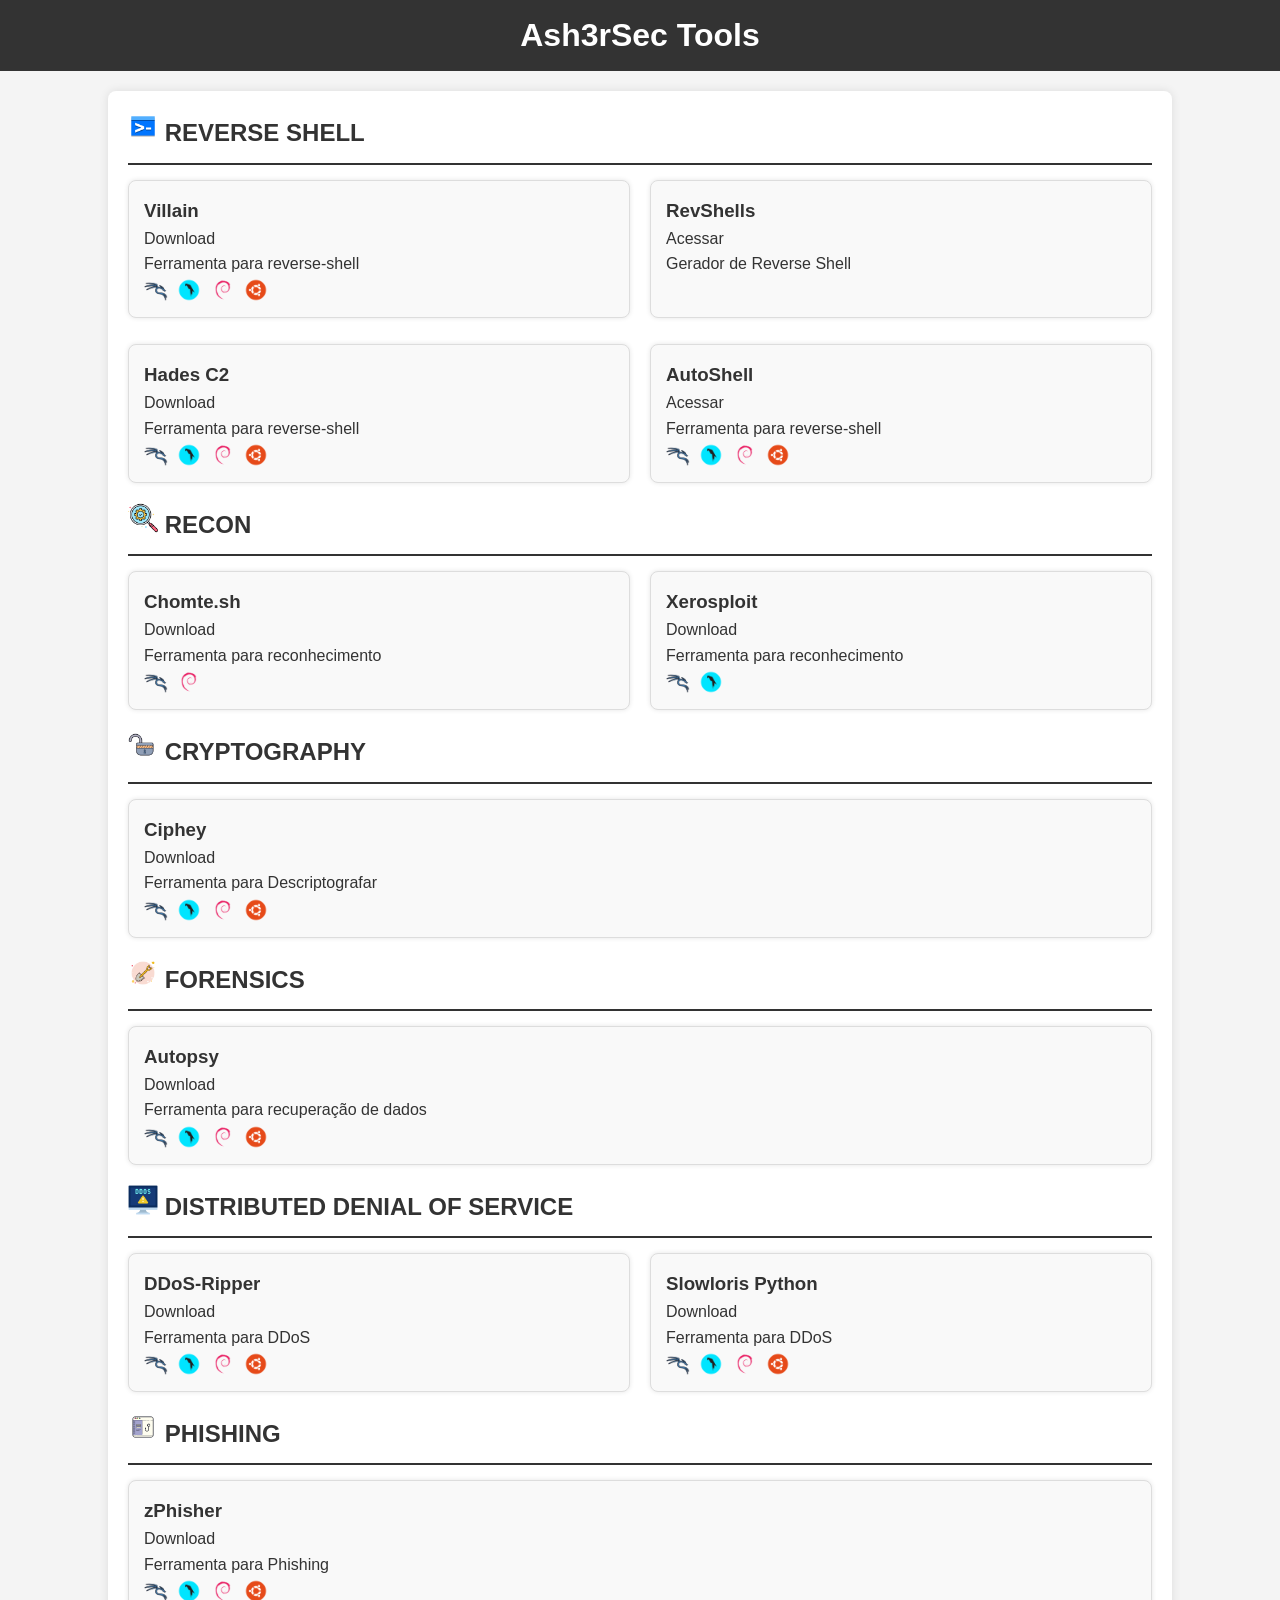
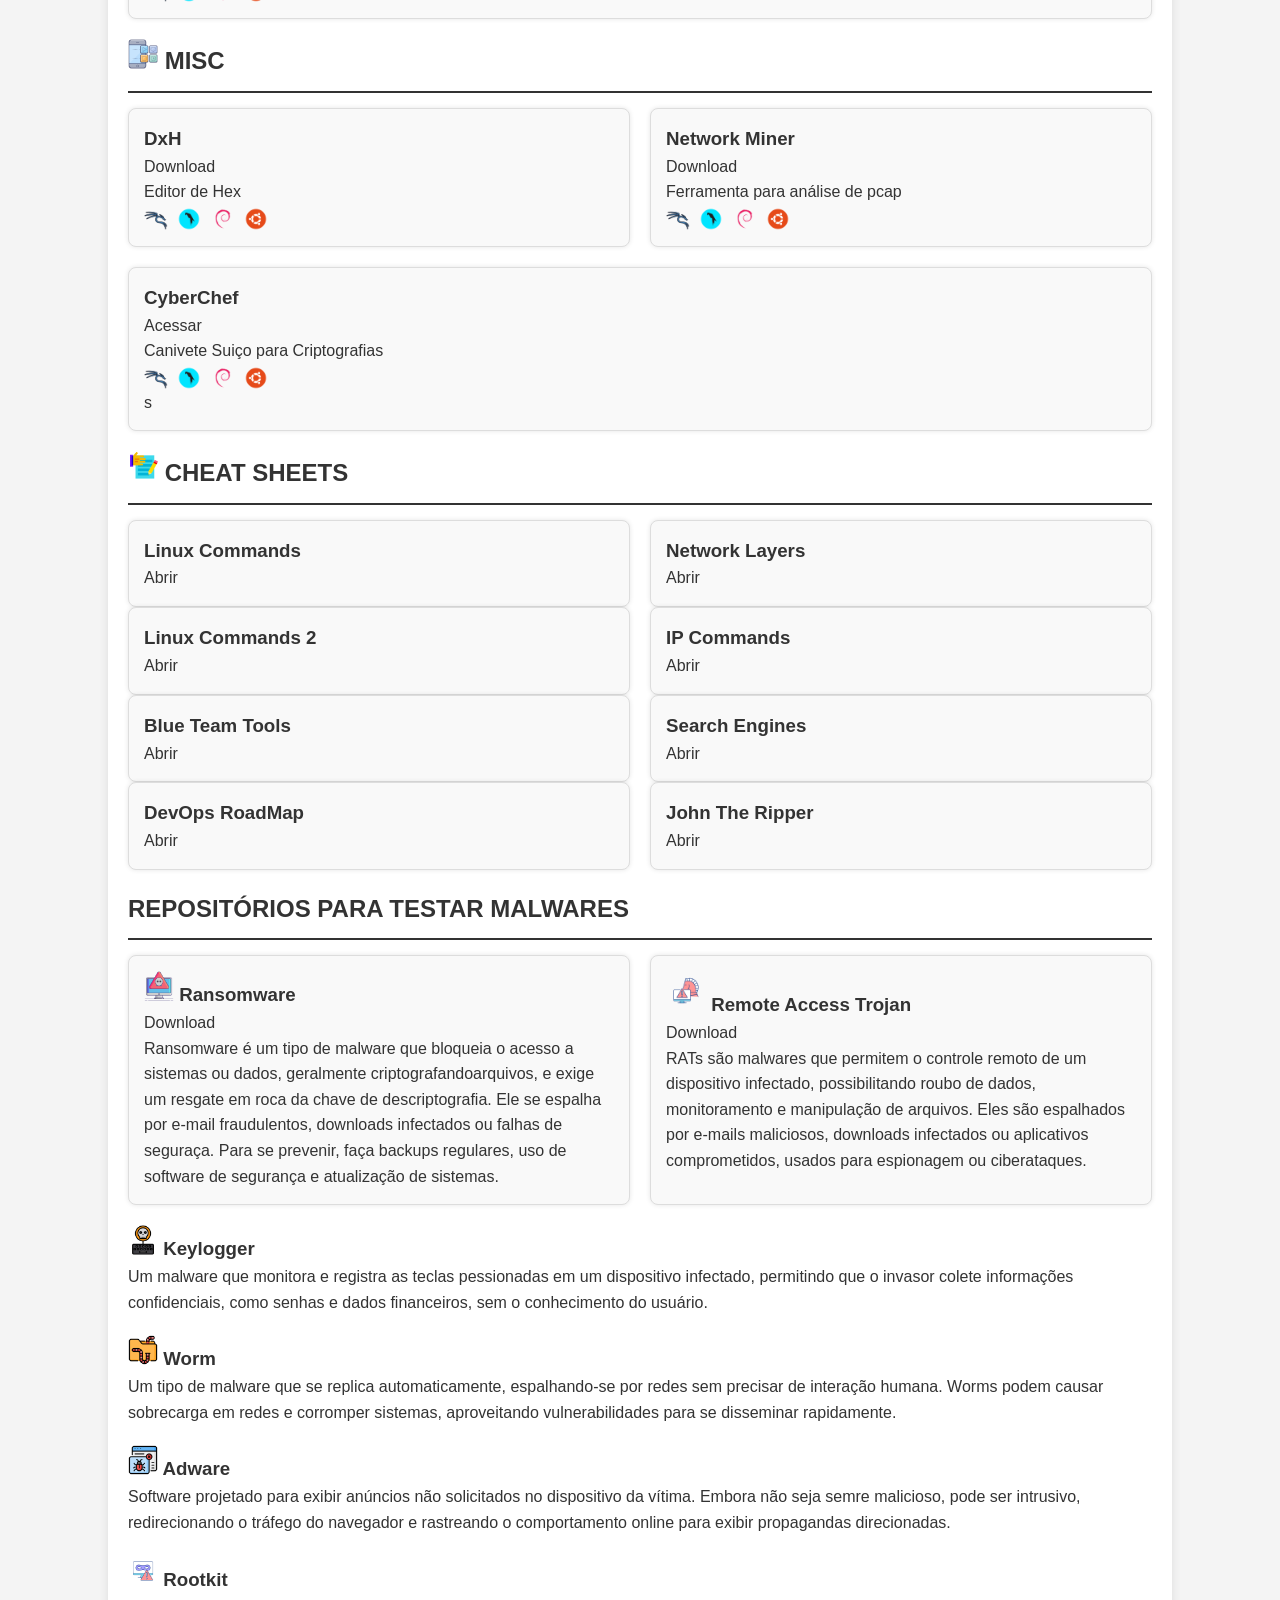
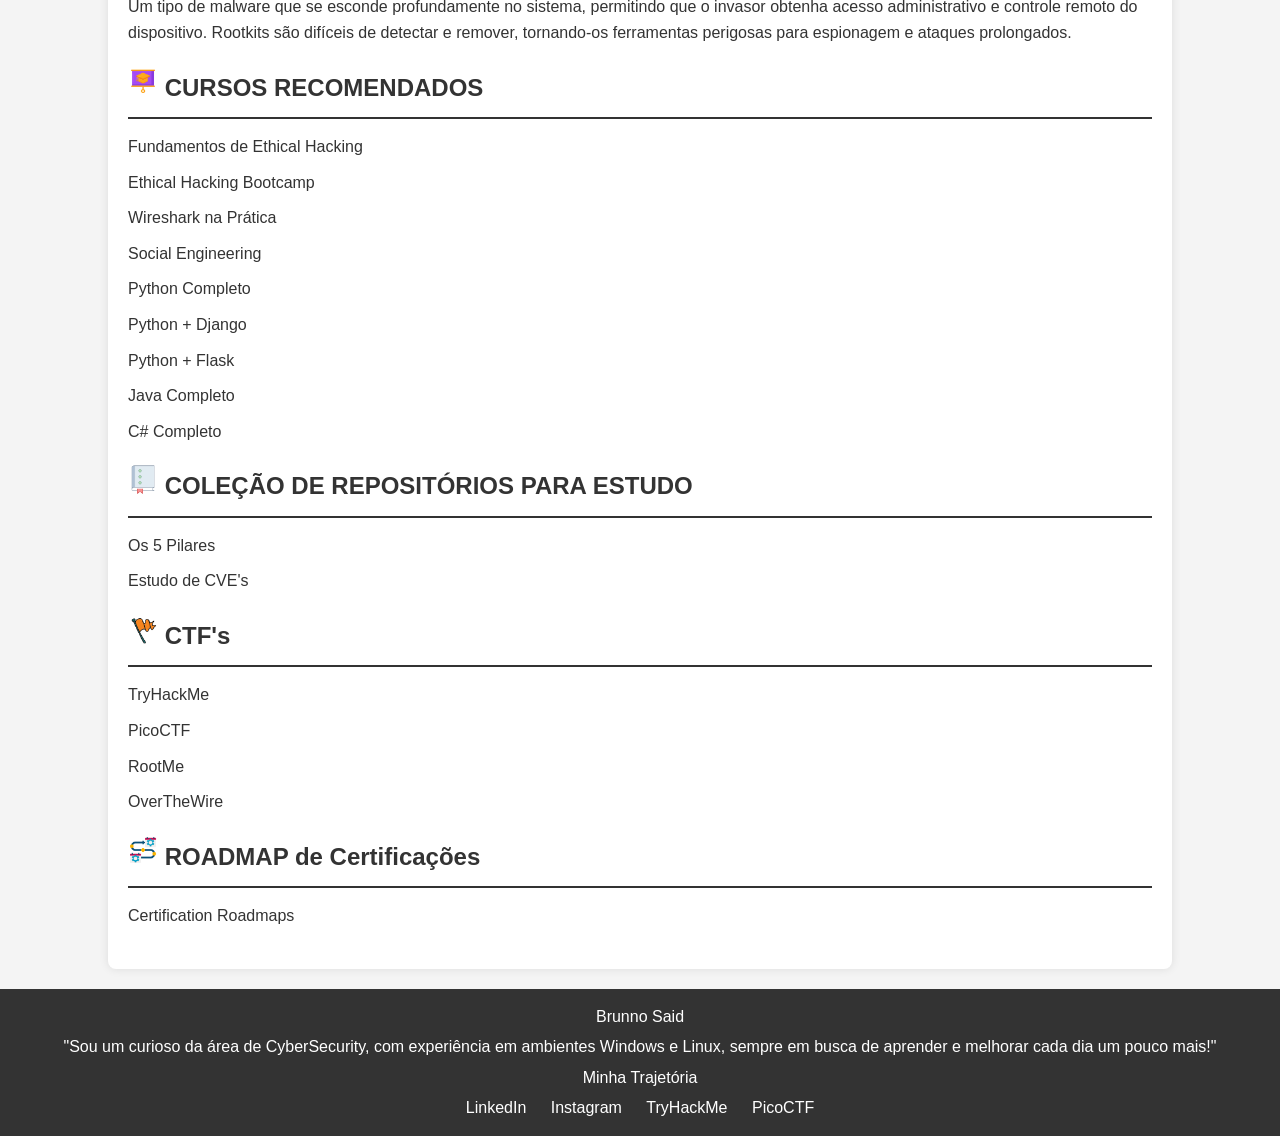
==== commit 30b04377: "Add files via upload" ====
--- a/src/index.html
+++ b/src/index.html
@@ -53,7 +53,7 @@
 
                 <div class="tool">
                     <h3>AutoShell</h3>
-                    <p><a href="https://reverse-shell.sh/" target="_blank">Acesse</a></p>
+                    <p><a href="https://reverse-shell.sh/" target="_blank">Acessar</a></p>
                     <p>Ferramenta para reverse-shell</p>
                     <div class="icons">
                         <img src="img/kali.png" alt="Kali Linux">
@@ -198,7 +198,7 @@
                 </div>
                 <div class="tool">
                     <h3>CyberChef</h3>
-                    <p><a href="https://gchq.github.io/CyberChef/" target="_blank">Acesse</a></p>
+                    <p><a href="https://gchq.github.io/CyberChef/" target="_blank">Acessar</a></p>
                     <p>Canivete Suiço para Criptografias</p>
                     <div class="icons">
                         <img src="img/kali.png" alt="Kali Linux">
@@ -228,7 +228,7 @@
             <div class="tool-container">
                 <div class="tool">
                     <h3>Linux Commands 2</h3>
-                    <p><a href="img/linux2" target="_blank">Abrir</a></p>
+                    <p><a href="img/linux2.jpg" target="_blank">Abrir</a></p>
                 </div>
 
                 <div class="tool">
@@ -259,6 +259,44 @@
                     <h3>John The Ripper</h3>
                     <p><a href="img/John.png" target="_blank">Abrir</a></p>
                 </div>
+            </div>
+        </section>
+
+        <section>
+            <h2>REPOSITÓRIOS PARA TESTAR MALWARES</h2>
+            <div class="tool-container">
+                <div class="tool">
+                    <h3><img src="img/ransomware.png" width="30" height="30">  Ransomware</h3>
+                    <p><a href="https://github.com/kh4sh3i/Ransomware-Samples/tree/main" target="_blank">Download</a></p>
+                    <p>Ransomware é um tipo de malware que bloqueia o acesso a sistemas ou dados, geralmente criptografandoarquivos, e exige um resgate em roca da chave de descriptografia. Ele se espalha por e-mail fraudulentos, downloads infectados ou falhas de seguraça. Para se prevenir, faça backups regulares, uso de software de segurança e atualização de sistemas.</p>
+                </div>
+
+                <div class="tool">
+                    <h3><img src="img/rat.png" width="40" height="40"> Remote Access Trojan</h3>
+                    <p><a href="https://github.com/Cryakl/Ultimate-RAT-Collection/tree/main" target="_blank">Download</a></p>
+                    <p>RATs são malwares que permitem o controle remoto de um dispositivo infectado, possibilitando roubo de dados, monitoramento e manipulação de arquivos. Eles são espalhados por e-mails maliciosos, downloads infectados ou aplicativos comprometidos, usados para espionagem ou ciberataques.</p>
+                </div>
+
+                <div>
+                    <h3><img src="img/keylogger.png" width="30" height="30"> Keylogger</h3>
+                    <p>Um malware que monitora e registra as teclas pessionadas em um dispositivo infectado, permitindo que o invasor colete informações confidenciais, como senhas e dados financeiros, sem o conhecimento do usuário.</p>
+                </div>
+
+                <div>
+                    <h3><img src="img/worm.png" width="30" height="30"></a> Worm</h3>
+                    <p>Um tipo de malware que se replica automaticamente, espalhando-se por redes sem precisar de interação humana. Worms podem causar sobrecarga em redes e corromper sistemas, aproveitando vulnerabilidades para se disseminar rapidamente.</p>
+                </div>
+
+                <div>
+                    <h3><img src="img/adware.png" width="30" height="30"> Adware</h3>
+                    <p>Software projetado para exibir anúncios não solicitados no dispositivo da vítima. Embora não seja semre malicioso, pode ser intrusivo, redirecionando o tráfego do navegador e rastreando o comportamento online para exibir propagandas direcionadas.</p>
+                </div>
+
+                <div>
+                    <h3><img src="img/rootkit.png" width="30" height="30"> Rootkit</h3>
+                    <p>Um tipo de malware que se esconde profundamente no sistema, permitindo que o invasor obtenha acesso administrativo e controle remoto do dispositivo. Rootkits são difíceis de detectar e remover, tornando-os ferramentas perigosas para espionagem e ataques prolongados.</p>
+                </div>
+
             </div>
         </section>
 
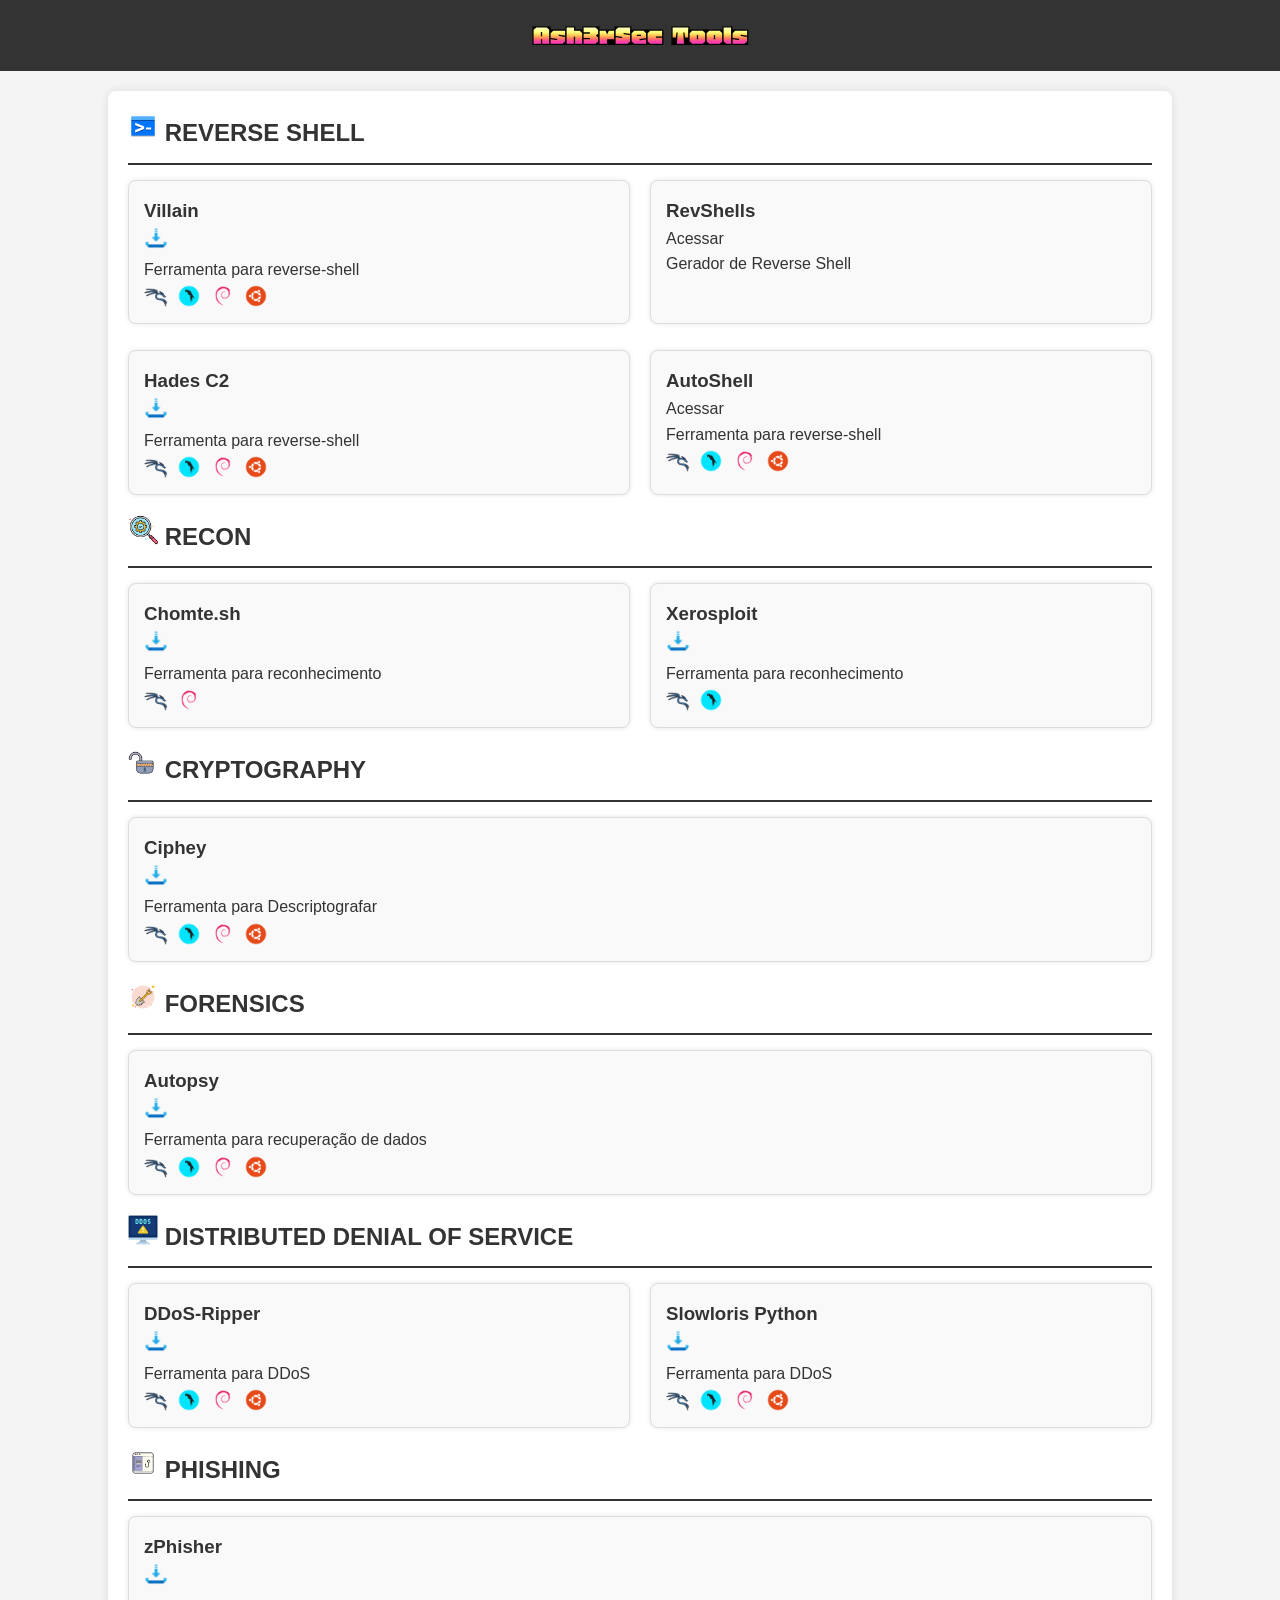
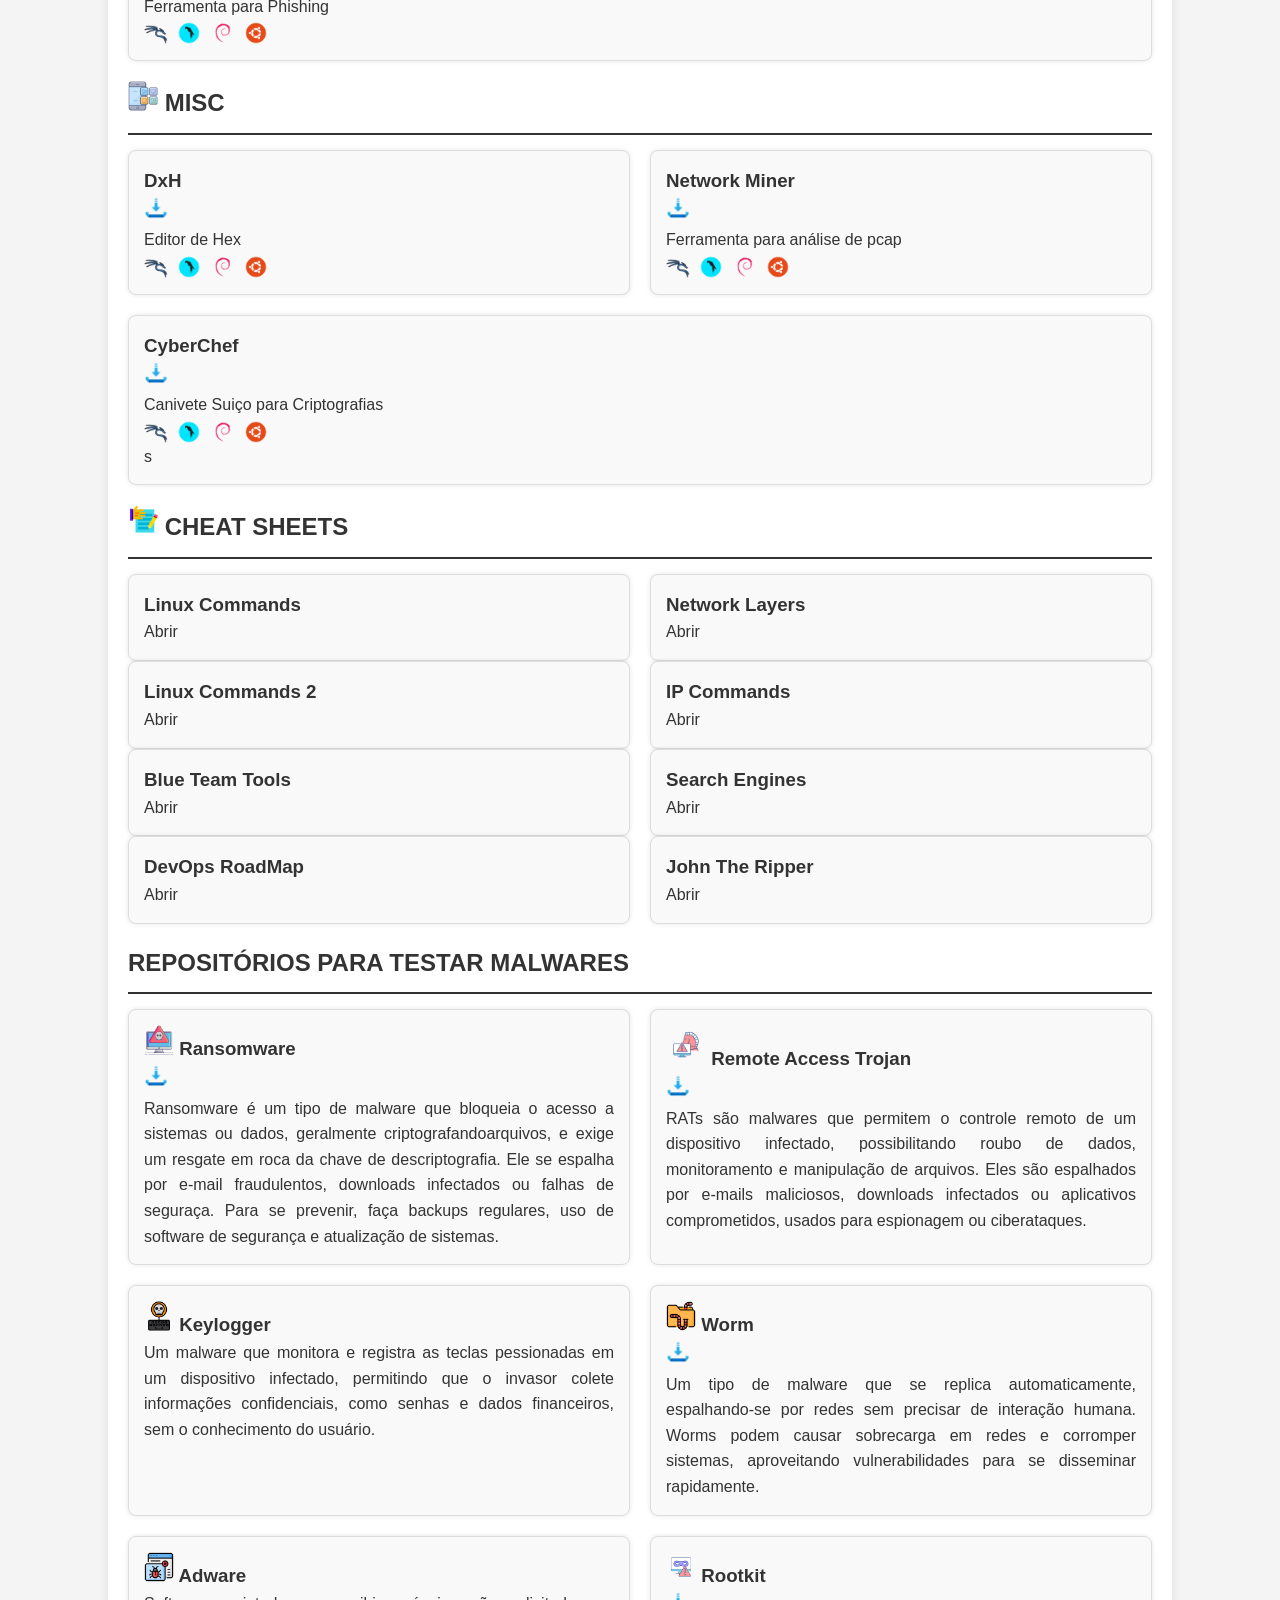
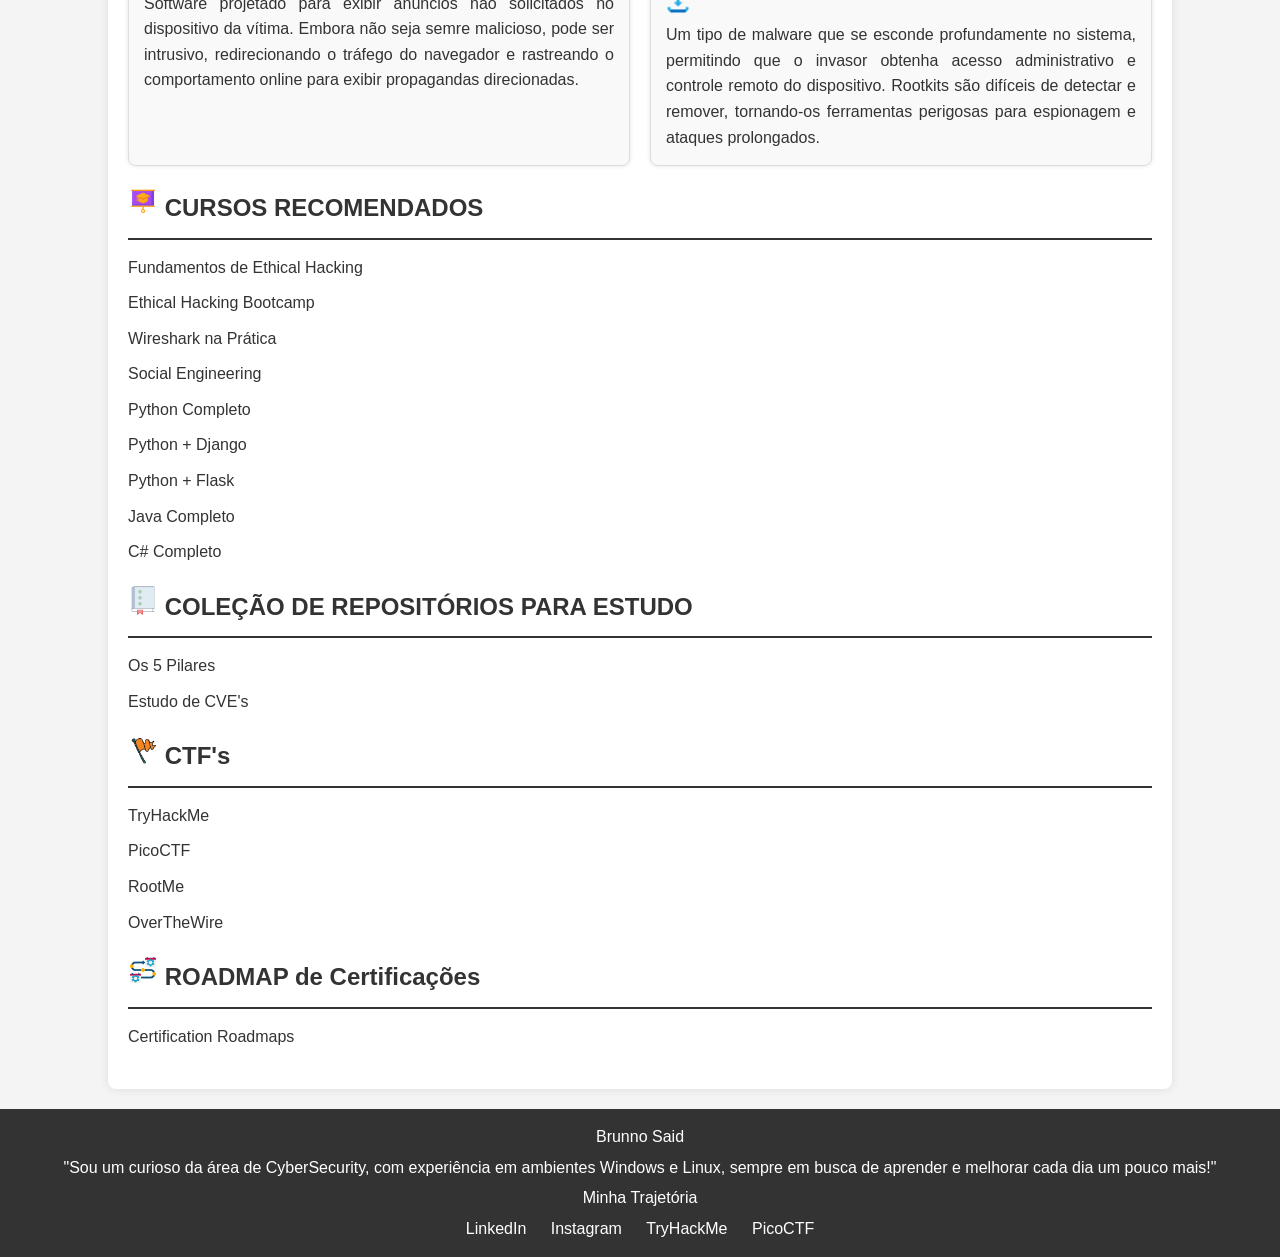
==== commit 00b5fca9: "Add files via upload" ====
--- a/src/index.html
+++ b/src/index.html
@@ -4,6 +4,7 @@
     <meta charset="UTF-8">
     <meta name="viewport" content="width=device-width, initial-scale=1.0">
     <title>Ash3rSec</title>
+    <link href="https://fonts.googleapis.com/css2?family=Honk&display=swap" rel="stylesheet">
     <link rel="stylesheet" href="styles.css">
     <link rel="icon" href="img/ico-web.png">
 </head>
@@ -19,7 +20,7 @@
             <div class="tool-container">
                 <div class="tool">
                     <h3>Villain</h3>
-                    <p><a href="https://github.com/t3l3machus/Villain" target="_blank">Download</a></p>
+                    <p><a href="https://github.com/t3l3machus/Villain" target="_blank"><img src="img/download.png" width="24" height="24"></a></p>
                     <p>Ferramenta para reverse-shell</p>
                     <div class="icons">
                         <img src="img/kali.png" alt="Kali Linux">
@@ -41,7 +42,7 @@
             <div class="tool-container">
                 <div class="tool">
                     <h3>Hades C2</h3>
-                    <p><a href="https://github.com/Lavender-exe/Hades-C2" target="_blank">Download</a></p>
+                    <p><a href="https://github.com/Lavender-exe/Hades-C2" target="_blank"><img src="img/download.png" width="24" height="24"></a></p>
                     <p>Ferramenta para reverse-shell</p>
                     <div class="icons">
                         <img src="img/kali.png" alt="Kali Linux">
@@ -71,7 +72,7 @@
             <div class="tool-container">
                 <div class="tool">
                     <h3>Chomte.sh</h3>
-                    <p><a href="https://github.com/mr-rizwan-syed/chomtesh" target="_blank">Download</a></p>
+                    <p><a href="https://github.com/mr-rizwan-syed/chomtesh" target="_blank"><img src="img/download.png" width="24" height="24"></a></p>
                     <p>Ferramenta para reconhecimento</p>
                     <div class="icons">
                         <img src="img/kali.png" alt="Kali Linux">
@@ -81,7 +82,7 @@
 
                 <div class="tool">
                     <h3>Xerosploit</h3>
-                    <p><a href="https://github.com/LionSec/xerosploit" target="_blank">Download</a></p>
+                    <p><a href="https://github.com/LionSec/xerosploit" target="_blank"><img src="img/download.png" width="24" height="24"></a></p>
                     <p>Ferramenta para reconhecimento</p>
                     <div class="icons">
                         <img src="img/kali.png" alt="Kali Linux">
@@ -96,7 +97,7 @@
             <div class="tool-container">
                 <div class="tool">
                     <h3>Ciphey</h3>
-                    <p><a href="https://github.com/Ciphey/Ciphey" target="_blank">Download</a></p>
+                    <p><a href="https://github.com/Ciphey/Ciphey" target="_blank"><img src="img/download.png" width="24" height="24"></a></p>
                     <p>Ferramenta para Descriptografar</p>
                     <div class="icons">
                         <img src="img/kali.png" alt="Kali Linux">
@@ -113,7 +114,7 @@
             <div class="tool-container">
                 <div class="tool">
                     <h3>Autopsy</h3>
-                    <p><a href="https://www.sleuthkit.org/sleuthkit/" target="_blank">Download</a></p>
+                    <p><a href="https://www.sleuthkit.org/sleuthkit/" target="_blank"><img src="img/download.png" width="24" height="24"></a></p>
                     <p>Ferramenta para recuperação de dados</p>
                     <div class="icons">
                         <img src="img/kali.png" alt="Kali Linux">
@@ -130,7 +131,7 @@
             <div class="tool-container">
                 <div class="tool">
                     <h3>DDoS-Ripper</h3>
-                    <p><a href="https://github.com/palahsu/DDoS-Ripper" target="_blank">Download</a></p>
+                    <p><a href="https://github.com/palahsu/DDoS-Ripper" target="_blank"><img src="img/download.png" width="24" height="24"></a></p>
                     <p>Ferramenta para DDoS</p>
                     <div class="icons">
                         <img src="img/kali.png" alt="Kali Linux">
@@ -142,7 +143,7 @@
 
                 <div class="tool">
                     <h3>Slowloris Python</h3>
-                    <p><a href="https://github.com/gkbrk/slowloris" target="_blank">Download</a></p>
+                    <p><a href="https://github.com/gkbrk/slowloris" target="_blank"><img src="img/download.png" width="24" height="24"></a></p>
                     <p>Ferramenta para DDoS</p>
                     <div class="icons">
                         <img src="img/kali.png" alt="Kali Linux">
@@ -159,7 +160,7 @@
             <div class="tool-container">
                 <div class="tool">
                     <h3>zPhisher</h3>
-                    <p><a href="https://github.com/htr-tech/zphisher" target="_blank">Download</a></p>
+                    <p><a href="https://github.com/htr-tech/zphisher" target="_blank"><img src="img/download.png" width="24" height="24"></a></p>
                     <p>Ferramenta para Phishing</p>
                     <div class="icons">
                         <img src="img/kali.png" alt="Kali Linux">
@@ -176,7 +177,7 @@
             <div class="tool-container">
                 <div class="tool">
                     <h3>DxH</h3>
-                    <p><a href="https://github.com/afrantzis/bless" target="_blank">Download</a></p>
+                    <p><a href="https://github.com/afrantzis/bless" target="_blank"><img src="img/download.png" width="24" height="24"></a></p>
                     <p>Editor de Hex</p>
                     <div class="icons">
                         <img src="img/kali.png" alt="Kali Linux">
@@ -187,7 +188,7 @@
                 </div>
                 <div class="tool">
                     <h3>Network Miner</h3>
-                    <p><a href="https://www.netresec.com/?page=NetworkMiner" target="_blank">Download</a></p>
+                    <p><a href="https://www.netresec.com/?page=NetworkMiner" target="_blank"><img src="img/download.png" width="24" height="24"></a></p>
                     <p>Ferramenta para análise de pcap</p>
                     <div class="icons">
                         <img src="img/kali.png" alt="Kali Linux">
@@ -198,7 +199,7 @@
                 </div>
                 <div class="tool">
                     <h3>CyberChef</h3>
-                    <p><a href="https://gchq.github.io/CyberChef/" target="_blank">Acessar</a></p>
+                    <p><a href="https://gchq.github.io/CyberChef/" target="_blank"><img src="img/download.png" width="24" height="24"></a></p>
                     <p>Canivete Suiço para Criptografias</p>
                     <div class="icons">
                         <img src="img/kali.png" alt="Kali Linux">
@@ -267,33 +268,35 @@
             <div class="tool-container">
                 <div class="tool">
                     <h3><img src="img/ransomware.png" width="30" height="30">  Ransomware</h3>
-                    <p><a href="https://github.com/kh4sh3i/Ransomware-Samples/tree/main" target="_blank">Download</a></p>
+                    <p><a href="https://github.com/kh4sh3i/Ransomware-Samples/tree/main" target="_blank"><img src="img/download.png" width="24" height="24"></a></p>
                     <p>Ransomware é um tipo de malware que bloqueia o acesso a sistemas ou dados, geralmente criptografandoarquivos, e exige um resgate em roca da chave de descriptografia. Ele se espalha por e-mail fraudulentos, downloads infectados ou falhas de seguraça. Para se prevenir, faça backups regulares, uso de software de segurança e atualização de sistemas.</p>
                 </div>
 
                 <div class="tool">
                     <h3><img src="img/rat.png" width="40" height="40"> Remote Access Trojan</h3>
-                    <p><a href="https://github.com/Cryakl/Ultimate-RAT-Collection/tree/main" target="_blank">Download</a></p>
+                    <p><a href="https://github.com/Cryakl/Ultimate-RAT-Collection/tree/main" target="_blank"><img src="img/download.png" width="24" height="24"></a></p>
                     <p>RATs são malwares que permitem o controle remoto de um dispositivo infectado, possibilitando roubo de dados, monitoramento e manipulação de arquivos. Eles são espalhados por e-mails maliciosos, downloads infectados ou aplicativos comprometidos, usados para espionagem ou ciberataques.</p>
                 </div>
 
-                <div>
+                <div class="tool">
                     <h3><img src="img/keylogger.png" width="30" height="30"> Keylogger</h3>
                     <p>Um malware que monitora e registra as teclas pessionadas em um dispositivo infectado, permitindo que o invasor colete informações confidenciais, como senhas e dados financeiros, sem o conhecimento do usuário.</p>
                 </div>
 
-                <div>
+                <div class="tool">
                     <h3><img src="img/worm.png" width="30" height="30"></a> Worm</h3>
+                    <p><a href="https://github.com/Pyran1/MalwareCollection/tree/master/Worm" target="_blank"><img src="img/download.png" width="24" height="24"></a></p>
                     <p>Um tipo de malware que se replica automaticamente, espalhando-se por redes sem precisar de interação humana. Worms podem causar sobrecarga em redes e corromper sistemas, aproveitando vulnerabilidades para se disseminar rapidamente.</p>
                 </div>
 
-                <div>
+                <div class="tool">
                     <h3><img src="img/adware.png" width="30" height="30"> Adware</h3>
                     <p>Software projetado para exibir anúncios não solicitados no dispositivo da vítima. Embora não seja semre malicioso, pode ser intrusivo, redirecionando o tráfego do navegador e rastreando o comportamento online para exibir propagandas direcionadas.</p>
                 </div>
 
-                <div>
+                <div class="tool">
                     <h3><img src="img/rootkit.png" width="30" height="30"> Rootkit</h3>
+                    <p><a href="https://github.com/skyw4tch3r/RootKits-List-Download" target="_blank"><img src="img/download.png" width="24" height="24"></a></p>
                     <p>Um tipo de malware que se esconde profundamente no sistema, permitindo que o invasor obtenha acesso administrativo e controle remoto do dispositivo. Rootkits são difíceis de detectar e remover, tornando-os ferramentas perigosas para espionagem e ataques prolongados.</p>
                 </div>
 
--- a/src/styles.css
+++ b/src/styles.css
@@ -1,5 +1,16 @@
 /* Resetando algumas configurações padrão */
-body, h1, h2, h3, p, ul {
+body, h2, h3, ul {
+    margin: 0;
+    padding: 0;
+    box-sizing: border-box;
+}
+
+h1 {
+    font-family: 'Honk', sans-serif;
+}
+
+p {
+    text-align: justify;
     margin: 0;
     padding: 0;
     box-sizing: border-box;
@@ -100,6 +111,7 @@
 }
 
 footer p {
+    text-align: center;
     margin: 5px 0;
 }
 
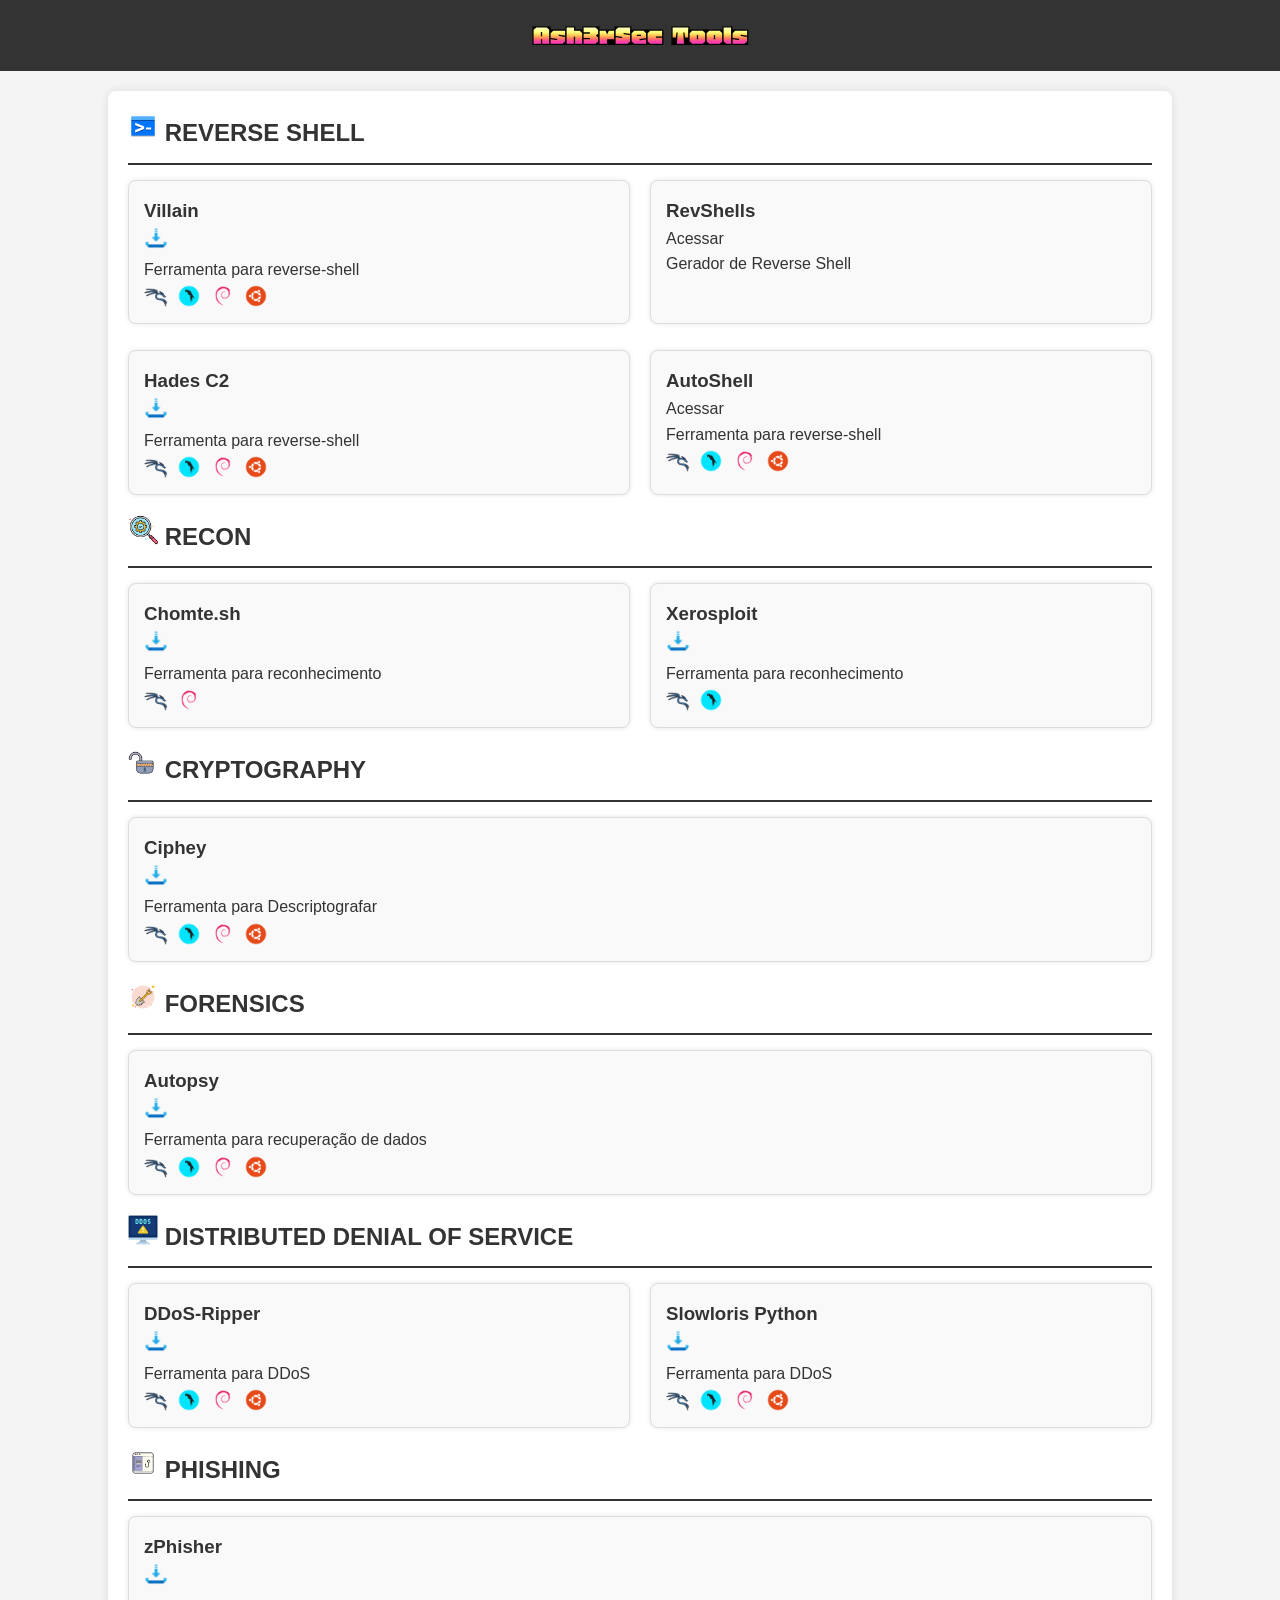
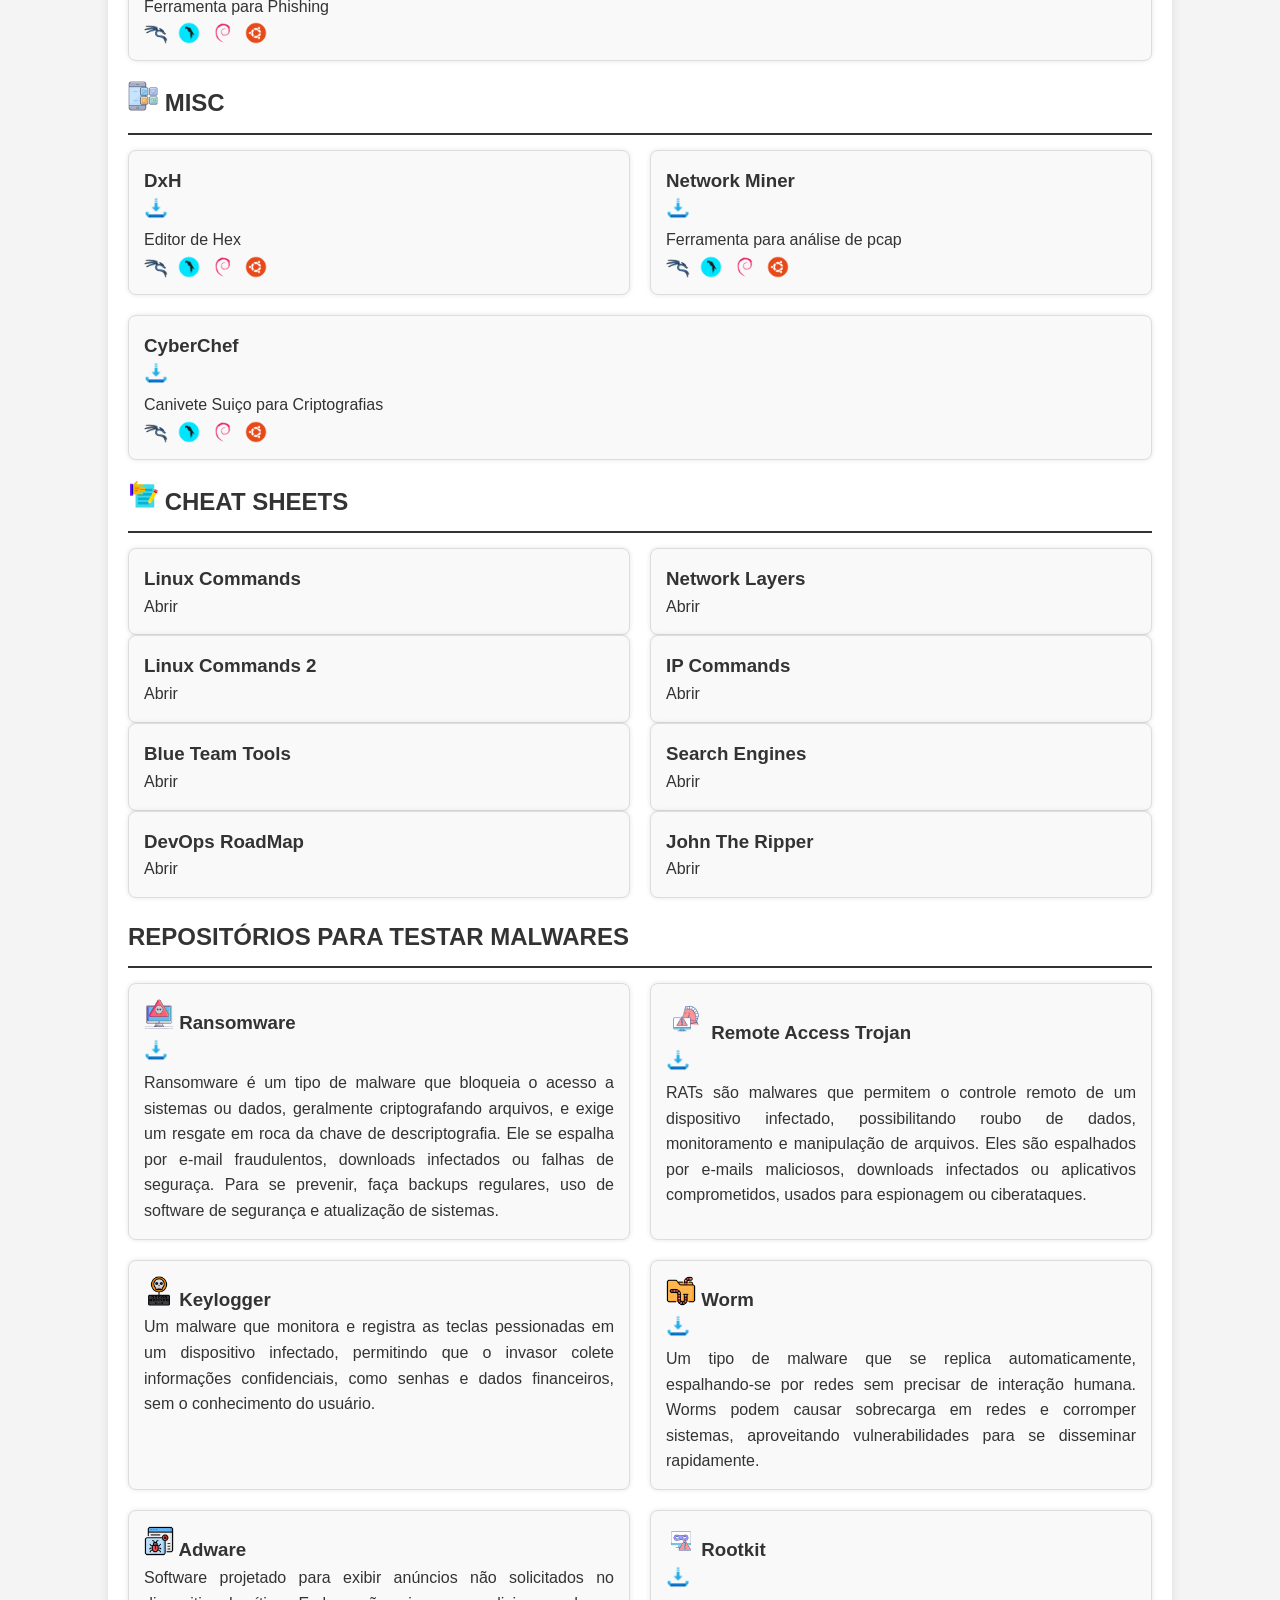
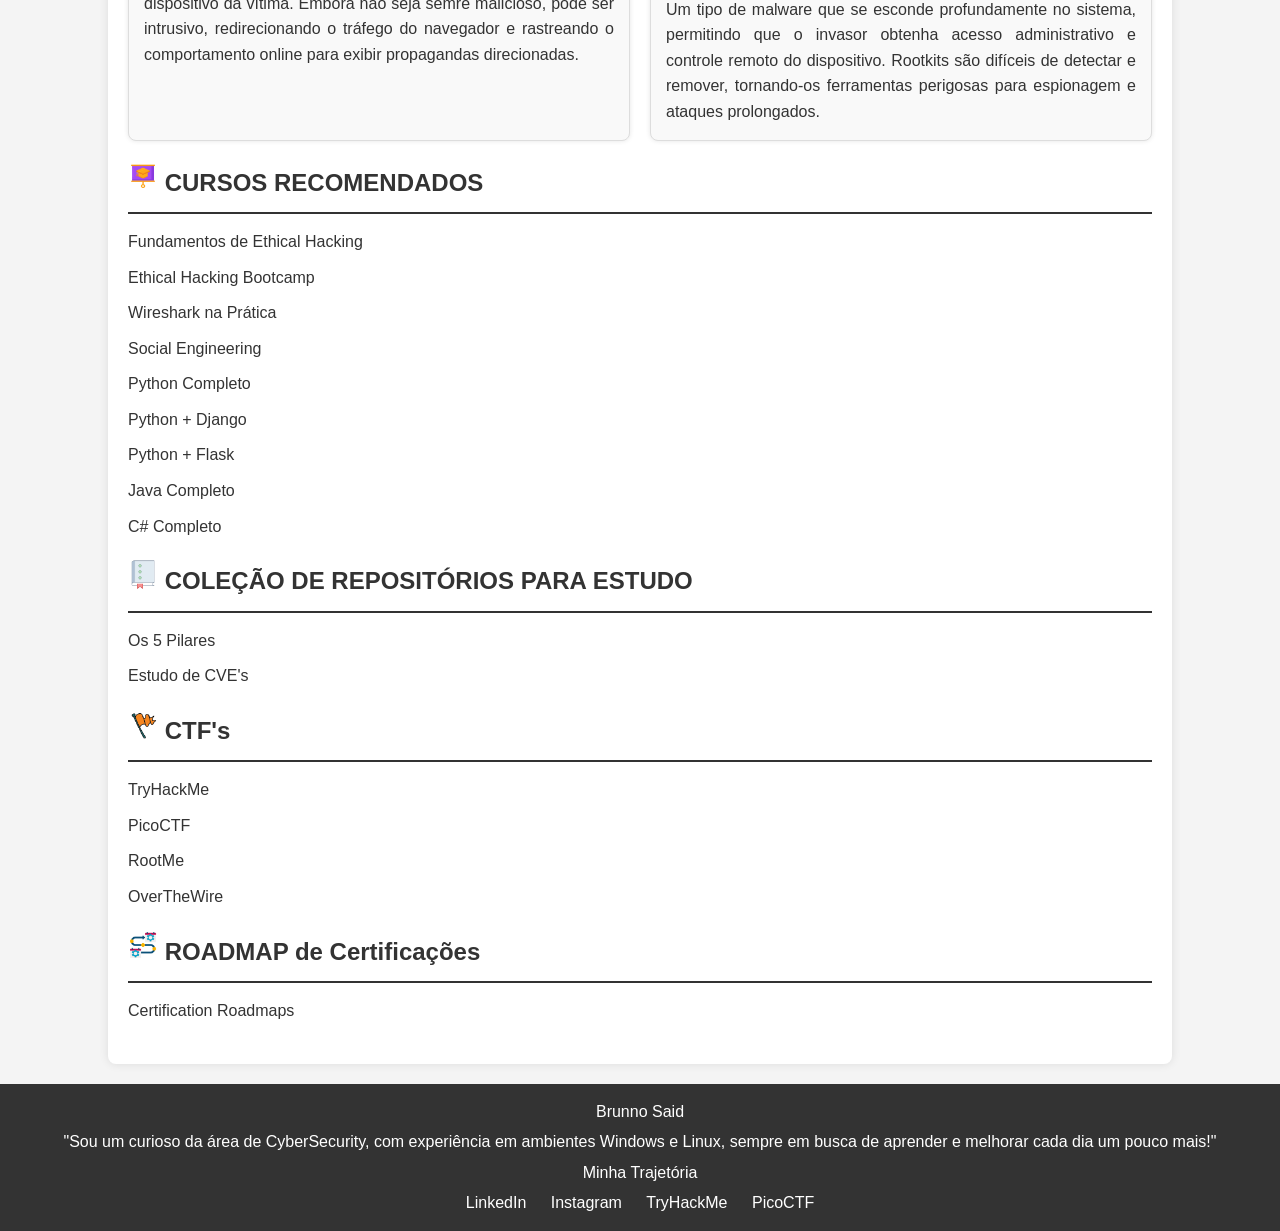
==== commit 8463783c: "Update index.html" ====
--- a/src/index.html
+++ b/src/index.html
@@ -206,7 +206,7 @@
                         <img src="img/parrot.png" alt="Parrot OS">
                         <img src="img/debian.png" alt="Debian">
                         <img src="img/ubuntu.png" alt="Ubuntu">
-                    </div>s
+                    </div>
                 </div>
             </div>
         </section>
@@ -269,7 +269,7 @@
                 <div class="tool">
                     <h3><img src="img/ransomware.png" width="30" height="30">  Ransomware</h3>
                     <p><a href="https://github.com/kh4sh3i/Ransomware-Samples/tree/main" target="_blank"><img src="img/download.png" width="24" height="24"></a></p>
-                    <p>Ransomware é um tipo de malware que bloqueia o acesso a sistemas ou dados, geralmente criptografandoarquivos, e exige um resgate em roca da chave de descriptografia. Ele se espalha por e-mail fraudulentos, downloads infectados ou falhas de seguraça. Para se prevenir, faça backups regulares, uso de software de segurança e atualização de sistemas.</p>
+                    <p>Ransomware é um tipo de malware que bloqueia o acesso a sistemas ou dados, geralmente criptografando arquivos, e exige um resgate em roca da chave de descriptografia. Ele se espalha por e-mail fraudulentos, downloads infectados ou falhas de seguraça. Para se prevenir, faça backups regulares, uso de software de segurança e atualização de sistemas.</p>
                 </div>
 
                 <div class="tool">
